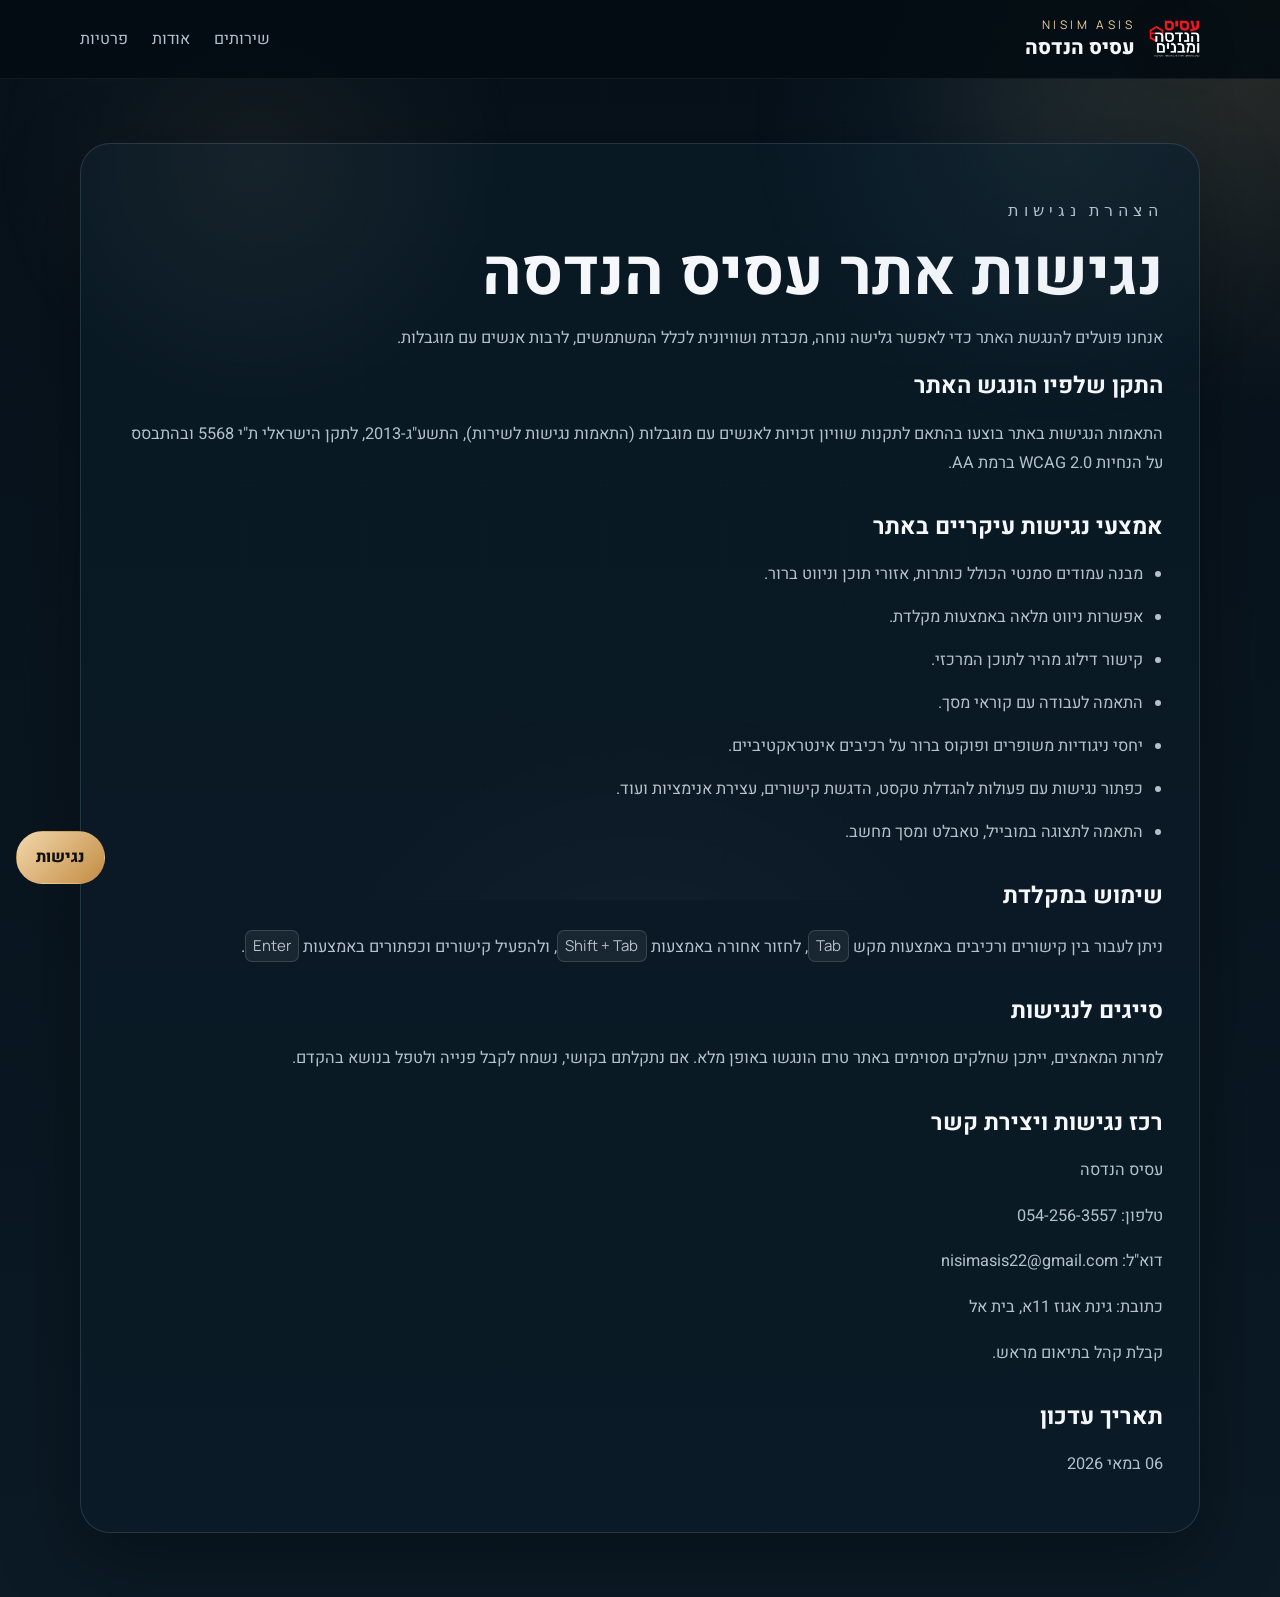
==== accessibility.html @ e81f88db "first commit" ====
<!doctype html>
<html lang="he" dir="rtl">
  <head>
    <meta charset="UTF-8" />
    <meta name="viewport" content="width=device-width, initial-scale=1.0" />
    <title>הצהרת נגישות | עסיס הנדסה</title>
    <meta
      name="description"
      content="הצהרת הנגישות של אתר עסיס הנדסה בהתאם לתקן הישראלי ת״י 5568 והנחיות WCAG."
    />
    <link rel="preconnect" href="https://fonts.googleapis.com" />
    <link rel="preconnect" href="https://fonts.gstatic.com" crossorigin />
    <link
      href="https://fonts.googleapis.com/css2?family=Heebo:wght@300;400;500;700;800&family=Manrope:wght@500;700;800&display=swap"
      rel="stylesheet"
    />
    <link rel="stylesheet" href="styles.css" />
  </head>
  <body class="legal-page-body">
    <a class="skip-link" href="#main-content">דלגו לתוכן המרכזי</a>

    <button
      class="accessibility-toggle"
      id="accessibility-toggle"
      type="button"
      aria-haspopup="dialog"
      aria-controls="accessibility-panel"
      aria-expanded="false"
    >
      נגישות
    </button>

    <aside
      class="accessibility-panel"
      id="accessibility-panel"
      role="dialog"
      aria-modal="false"
      aria-labelledby="accessibility-title"
      hidden
    >
      <div class="accessibility-panel__header">
        <h2 id="accessibility-title">התאמות נגישות</h2>
        <button class="accessibility-panel__close" id="close-panel" type="button" aria-label="סגירת חלון נגישות">
          ×
        </button>
      </div>
      <p class="accessibility-panel__text">
        ניתן להתאים את התצוגה והקריאה באתר לפי הצורך.
      </p>
      <div class="accessibility-actions">
        <button type="button" data-action="increase-text">הגדלת טקסט</button>
        <button type="button" data-action="decrease-text">הקטנת טקסט</button>
        <button type="button" data-action="toggle-contrast">ניגודיות גבוהה</button>
        <button type="button" data-action="toggle-readable-font">פונט קריא</button>
        <button type="button" data-action="toggle-underline-links">הדגשת קישורים</button>
        <button type="button" data-action="toggle-stop-motion">עצירת אנימציות</button>
        <button type="button" data-action="reset-accessibility">איפוס</button>
      </div>
    </aside>

    <header class="site-header site-header--solid">
      <div class="container site-header__inner">
        <a class="brand" href="index.html">
          <img class="brand__logo" src="assets/logo.png" alt="לוגו עסיס הנדסה" />
          <span>
            <span class="brand__eyebrow">Nisim Asis</span>
            <span class="brand__title">עסיס הנדסה</span>
          </span>
        </a>
        <nav class="main-nav" aria-label="ניווט ראשי">
          <a href="index.html#services">שירותים</a>
          <a href="index.html#about">אודות</a>
          <a href="privacy.html">פרטיות</a>
        </nav>
      </div>
    </header>

    <main class="legal-page" id="main-content">
      <div class="container legal-page__inner">
        <p class="section-tag">הצהרת נגישות</p>
        <h1>נגישות אתר עסיס הנדסה</h1>
        <p>
          אנחנו פועלים להנגשת האתר כדי לאפשר גלישה נוחה, מכבדת ושוויונית לכלל
          המשתמשים, לרבות אנשים עם מוגבלות.
        </p>

        <section>
          <h2>התקן שלפיו הונגש האתר</h2>
          <p>
            התאמות הנגישות באתר בוצעו בהתאם לתקנות שוויון זכויות לאנשים עם
            מוגבלות (התאמות נגישות לשירות), התשע"ג-2013, לתקן הישראלי ת"י 5568
            ובהתבסס על הנחיות WCAG 2.0 ברמת AA.
          </p>
        </section>

        <section>
          <h2>אמצעי נגישות עיקריים באתר</h2>
          <ul>
            <li>מבנה עמודים סמנטי הכולל כותרות, אזורי תוכן וניווט ברור.</li>
            <li>אפשרות ניווט מלאה באמצעות מקלדת.</li>
            <li>קישור דילוג מהיר לתוכן המרכזי.</li>
            <li>התאמה לעבודה עם קוראי מסך.</li>
            <li>יחסי ניגודיות משופרים ופוקוס ברור על רכיבים אינטראקטיביים.</li>
            <li>כפתור נגישות עם פעולות להגדלת טקסט, הדגשת קישורים, עצירת אנימציות ועוד.</li>
            <li>התאמה לתצוגה במובייל, טאבלט ומסך מחשב.</li>
          </ul>
        </section>

        <section>
          <h2>שימוש במקלדת</h2>
          <p>
            ניתן לעבור בין קישורים ורכיבים באמצעות מקש <kbd>Tab</kbd>, לחזור
            אחורה באמצעות <kbd>Shift + Tab</kbd>, ולהפעיל קישורים וכפתורים
            באמצעות <kbd>Enter</kbd>.
          </p>
        </section>

        <section>
          <h2>סייגים לנגישות</h2>
          <p>
            למרות המאמצים, ייתכן שחלקים מסוימים באתר טרם הונגשו באופן מלא. אם
            נתקלתם בקושי, נשמח לקבל פנייה ולטפל בנושא בהקדם.
          </p>
        </section>

        <section>
          <h2>רכז נגישות ויצירת קשר</h2>
          <p>עסיס הנדסה</p>
          <p>טלפון: <a href="tel:0542563557">054-256-3557</a></p>
          <p>
            דוא"ל:
            <a href="mailto:nisimasis22@gmail.com">nisimasis22@gmail.com</a>
          </p>
          <p>כתובת: גינת אגוז 11א, בית אל</p>
          <p>קבלת קהל בתיאום מראש.</p>
        </section>

        <section>
          <h2>תאריך עדכון</h2>
          <p>06 במאי 2026</p>
        </section>
      </div>
    </main>
    <script src="script.js"></script>
  </body>
</html>
---- styles.css ----
:root {
  --bg: #06131d;
  --bg-soft: #0d1d2a;
  --surface: rgba(11, 27, 39, 0.78);
  --surface-strong: rgba(15, 37, 51, 0.96);
  --line: rgba(187, 223, 255, 0.14);
  --text: #f5f7fa;
  --muted: #b4c1cd;
  --accent: #c79b57;
  --accent-soft: rgba(199, 155, 87, 0.16);
  --shadow: 0 24px 80px rgba(0, 0, 0, 0.35);
  --radius-lg: 28px;
  --radius-md: 20px;
  --container: min(1120px, calc(100% - 2rem));
  --font-size-base: 100%;
}

* {
  box-sizing: border-box;
}

html {
  font-size: var(--font-size-base);
}

body {
  margin: 0;
  font-family: "Heebo", sans-serif;
  background:
    radial-gradient(circle at top right, rgba(199, 155, 87, 0.2), transparent 22%),
    radial-gradient(circle at 15% 20%, rgba(89, 145, 177, 0.18), transparent 18%),
    linear-gradient(180deg, #041018 0%, #07141f 35%, #0a1923 100%);
  color: var(--text);
  min-height: 100vh;
  overflow-x: hidden;
}

.scroll-progress {
  position: fixed;
  top: 0;
  left: 0;
  width: 100%;
  height: 3px;
  z-index: 60;
  background: rgba(255, 255, 255, 0.06);
}

.scroll-progress span {
  display: block;
  width: 0;
  height: 100%;
  background: linear-gradient(90deg, #f0cf9f, #c79b57, #7bb3d0);
  box-shadow: 0 0 24px rgba(240, 207, 159, 0.55);
}

body::before {
  content: "";
  position: fixed;
  inset: 0;
  background:
    linear-gradient(rgba(255, 255, 255, 0.025) 1px, transparent 1px),
    linear-gradient(90deg, rgba(255, 255, 255, 0.025) 1px, transparent 1px);
  background-size: 120px 120px;
  mask-image: radial-gradient(circle at center, black 52%, transparent 100%);
  pointer-events: none;
  opacity: 0.35;
}

body::after {
  content: "";
  position: fixed;
  inset: 0;
  background:
    radial-gradient(circle at 20% 18%, rgba(240, 207, 159, 0.12), transparent 22%),
    radial-gradient(circle at 82% 14%, rgba(123, 179, 208, 0.16), transparent 24%),
    radial-gradient(circle at 50% 120%, rgba(255, 255, 255, 0.08), transparent 34%);
  pointer-events: none;
  opacity: 0.48;
}

body.accessibility-high-contrast {
  --bg: #000;
  --bg-soft: #111;
  --surface: rgba(0, 0, 0, 0.95);
  --surface-strong: #000;
  --line: rgba(255, 255, 255, 0.35);
  --text: #fff;
  --muted: #fff;
  --accent: #ffd84d;
  background: #000;
}

body.accessibility-readable-font {
  font-family: Arial, sans-serif;
}

body.accessibility-underline-links a {
  text-decoration: underline !important;
}

body.accessibility-stop-motion *,
body.accessibility-stop-motion *::before,
body.accessibility-stop-motion *::after {
  animation: none !important;
  transition: none !important;
  scroll-behavior: auto !important;
}

a {
  color: inherit;
  text-decoration: none;
}

button,
input,
textarea,
select {
  font: inherit;
}

kbd {
  display: inline-block;
  padding: 0.1rem 0.45rem;
  border-radius: 0.45rem;
  border: 1px solid rgba(255, 255, 255, 0.14);
  background: rgba(255, 255, 255, 0.06);
  font-family: "Manrope", sans-serif;
  font-size: 0.92em;
}

a:focus-visible,
button:focus-visible {
  outline: 3px solid var(--accent);
  outline-offset: 4px;
}

.container {
  width: var(--container);
  margin: 0 auto;
}

.skip-link {
  position: absolute;
  top: 1rem;
  right: 1rem;
  background: #fff;
  color: #000;
  padding: 0.65rem 1rem;
  border-radius: 999px;
  transform: translateY(-200%);
  z-index: 50;
}

.skip-link:focus {
  transform: translateY(0);
}

.intro-screen {
  position: fixed;
  inset: 0;
  display: grid;
  place-items: center;
  background:
    radial-gradient(circle at center, rgba(199, 155, 87, 0.22), transparent 28%),
    linear-gradient(180deg, rgba(2, 8, 14, 0.95), rgba(2, 8, 14, 1));
  z-index: 40;
  transition: opacity 0.8s ease, visibility 0.8s ease;
}

.intro-screen.is-hidden {
  opacity: 0;
  visibility: hidden;
}

.intro-screen__glow {
  position: absolute;
  width: 34rem;
  height: 34rem;
  border-radius: 50%;
  background: radial-gradient(circle, rgba(199, 155, 87, 0.25), transparent 68%);
  filter: blur(18px);
}

.intro-screen__content {
  position: relative;
  text-align: center;
  padding: 2rem;
}

.intro-screen__logo {
  width: min(14rem, 42vw);
  margin-bottom: 1rem;
  filter: drop-shadow(0 18px 30px rgba(0, 0, 0, 0.35));
}

.intro-screen__eyebrow,
.brand__eyebrow,
.section-tag,
.cinematic-card__label,
.about__panel-label {
  font-family: "Manrope", sans-serif;
  text-transform: uppercase;
  letter-spacing: 0.3em;
  font-size: 0.74rem;
  color: #f0cf9f;
}

.intro-screen__title {
  margin: 1rem 0 0.5rem;
  font-size: clamp(3rem, 10vw, 6rem);
  line-height: 0.92;
}

.intro-screen__subtitle {
  margin: 0;
  color: var(--muted);
  font-size: 1.05rem;
}

.site-shell {
  position: relative;
  z-index: 1;
  opacity: 0;
  transform: translateY(1rem);
  transition: opacity 1s ease, transform 1s ease;
}

.site-shell.is-ready {
  opacity: 1;
  transform: none;
}

.site-header {
  position: sticky;
  top: 0;
  z-index: 20;
  background: rgba(3, 12, 18, 0.88);
  border-bottom: 1px solid rgba(255, 255, 255, 0.06);
}

.site-header--solid {
  position: relative;
}

.site-header__inner {
  display: flex;
  align-items: center;
  justify-content: space-between;
  gap: 1.5rem;
  padding: 1rem 0;
}

.brand {
  display: inline-flex;
  align-items: center;
  gap: 0.85rem;
}

.brand__logo {
  width: 3.2rem;
  height: auto;
  filter: drop-shadow(0 10px 20px rgba(0, 0, 0, 0.2));
}

.brand span {
  display: block;
}

.brand__title {
  font-size: 1.25rem;
  font-weight: 800;
}

.main-nav {
  display: flex;
  gap: 1.5rem;
  align-items: center;
}

.main-nav a,
.footer-nav a {
  color: var(--muted);
}

.main-nav a:hover,
.footer-nav a:hover,
.contact-card a:hover {
  color: var(--text);
}

.call-chip,
.button,
.accessibility-toggle,
.accessibility-actions button {
  border-radius: 999px;
  border: 1px solid transparent;
  transition: transform 0.25s ease, border-color 0.25s ease, background 0.25s ease;
}

.call-chip {
  padding: 0.85rem 1.15rem;
  background: rgba(255, 255, 255, 0.06);
  border-color: rgba(255, 255, 255, 0.1);
}

.call-chip:hover,
.button:hover,
.accessibility-toggle:hover,
.accessibility-actions button:hover {
  transform: translateY(-2px);
}

.hero {
  position: relative;
  padding: 5.5rem 0 2.5rem;
  overflow: clip;
}

.hero__backdrop {
  position: absolute;
  inset: 0;
  background:
    linear-gradient(90deg, rgba(4, 12, 18, 0.88) 0%, rgba(4, 12, 18, 0.72) 38%, rgba(4, 12, 18, 0.38) 62%, rgba(4, 12, 18, 0.82) 100%),
    radial-gradient(circle at 80% 10%, rgba(199, 155, 87, 0.18), transparent 26%),
    radial-gradient(circle at 20% 0%, rgba(123, 174, 205, 0.16), transparent 28%),
    url("assets/banner-web1.png");
  background-position: center, 80% 10%, 20% 0%, center;
  background-size: cover, auto, auto, cover;
  pointer-events: none;
  filter: saturate(0.95) contrast(1.02);
}

.hero__gridlines {
  position: absolute;
  inset: 0;
  background:
    linear-gradient(transparent 0 94%, rgba(255, 255, 255, 0.08) 94% 95%, transparent 95% 100%),
    linear-gradient(90deg, transparent 0 93%, rgba(255, 255, 255, 0.05) 93% 94%, transparent 94% 100%);
  background-size: 100% 9rem, 9rem 100%;
  mask-image: linear-gradient(180deg, black 20%, transparent 100%);
  opacity: 0.4;
  pointer-events: none;
}

.hero::before,
.hero::after {
  content: "";
  position: absolute;
  inset: auto;
  pointer-events: none;
}

.hero::before {
  top: -10%;
  left: -8%;
  width: 42rem;
  height: 42rem;
  border-radius: 50%;
  background: radial-gradient(circle, rgba(240, 207, 159, 0.16), transparent 62%);
  filter: blur(18px);
}

.hero::after {
  top: 8%;
  right: -8%;
  width: 36rem;
  height: 36rem;
  border-radius: 50%;
  background: radial-gradient(circle, rgba(123, 179, 208, 0.18), transparent 62%);
  filter: blur(22px);
}

.hero__grid,
.about__grid,
.contact__grid {
  display: grid;
  grid-template-columns: 1.1fr 0.9fr;
  gap: 2rem;
  align-items: center;
}

.hero__grid {
  direction: ltr;
}

.hero__grid > * {
  direction: rtl;
}

.hero h1,
.section-heading h2,
.about h2,
.contact h2,
.legal-page h1 {
  margin: 0.4rem 0 1rem;
  font-size: clamp(2.4rem, 5vw, 4.9rem);
  line-height: 1.02;
}

.hero__kicker {
  margin: 0 0 1rem;
  font-family: "Manrope", sans-serif;
  font-size: 0.8rem;
  letter-spacing: 0.2em;
  color: rgba(255, 255, 255, 0.56);
}

.hero h1 span {
  display: block;
  color: #f0cf9f;
}

.hero__lead,
.about p,
.contact p,
.service-card p,
.timeline__item p,
.cinematic-card p,
.legal-page p,
.legal-page li {
  color: var(--muted);
  line-height: 1.8;
  font-size: 1.02rem;
}

.hero__content {
  position: relative;
  z-index: 1;
}

.hero__content > * {
  position: relative;
  z-index: 1;
}

.scroll-cue {
  display: inline-flex;
  align-items: center;
  gap: 0.85rem;
  margin-top: 2rem;
  color: rgba(255, 255, 255, 0.72);
}

.scroll-cue span {
  position: relative;
  width: 1.3rem;
  height: 2.1rem;
  border: 1px solid rgba(255, 255, 255, 0.34);
  border-radius: 999px;
}

.scroll-cue span::before {
  content: "";
  position: absolute;
  top: 0.28rem;
  left: 50%;
  width: 0.25rem;
  height: 0.42rem;
  border-radius: 999px;
  background: #f0cf9f;
  transform: translateX(-50%);
}

.scroll-cue p {
  margin: 0;
  font-size: 0.95rem;
}

.hero__actions {
  display: flex;
  flex-wrap: wrap;
  gap: 1rem;
  margin: 2rem 0;
}

.button {
  display: inline-flex;
  align-items: center;
  justify-content: center;
  padding: 0.95rem 1.4rem;
  min-width: 10rem;
}

.button--primary {
  background: linear-gradient(135deg, #d3ab6d, #a67635);
  color: #09131a;
  font-weight: 700;
}

.button--ghost {
  background: rgba(255, 255, 255, 0.05);
  border-color: rgba(255, 255, 255, 0.14);
}

.hero__highlights {
  list-style: none;
  display: flex;
  flex-wrap: wrap;
  gap: 0.75rem;
  padding: 0;
  margin: 0;
}

.hero__highlights li {
  padding: 0.75rem 1rem;
  border-radius: 999px;
  background: rgba(255, 255, 255, 0.05);
  border: 1px solid rgba(255, 255, 255, 0.08);
  color: #dbe3eb;
}

.hero__metrics {
  display: grid;
  grid-template-columns: repeat(3, minmax(0, 1fr));
  gap: 0.9rem;
  margin-top: 1.5rem;
}

.hero__metrics article {
  padding: 1rem;
  border-radius: 1.1rem;
  background: linear-gradient(180deg, rgba(255, 255, 255, 0.08), rgba(255, 255, 255, 0.03));
  border: 1px solid rgba(255, 255, 255, 0.08);
}

.hero__metrics strong {
  display: block;
  margin-bottom: 0.3rem;
  font-family: "Manrope", sans-serif;
  font-size: 1.4rem;
  color: #fff;
}

.hero__metrics span {
  color: var(--muted);
  font-size: 0.92rem;
}

.cinematic-card,
.service-card,
.about__panel,
.timeline__item,
.contact-card,
.legal-page__inner,
.accessibility-panel {
  background: var(--surface);
  border: 1px solid var(--line);
  box-shadow: var(--shadow);
}

.cinematic-card {
  position: relative;
  padding: 2rem;
  border-radius: var(--radius-lg);
  overflow: hidden;
  margin-bottom: 1.5rem;
  background:
    linear-gradient(180deg, rgba(255, 255, 255, 0.11), rgba(255, 255, 255, 0.02)),
    rgba(11, 27, 39, 0.8);
  transition: transform 0.28s ease, border-color 0.28s ease, box-shadow 0.28s ease;
}

.cinematic-card:hover,
.hero__figure-frame:hover,
.service-card:hover,
.about__panel:hover,
.timeline__item:hover,
.contact-card:hover {
  transform: translateY(-6px);
  border-color: rgba(240, 207, 159, 0.22);
}

.cinematic-card__line {
  position: absolute;
  inset: 0 auto auto 0;
  width: 100%;
  height: 1px;
  background: linear-gradient(90deg, transparent, rgba(255, 255, 255, 0.7), transparent);
}

.cinematic-card h2 {
  margin: 0.35rem 0 0.75rem;
  font-size: 2rem;
}

.stats-grid {
  display: grid;
  gap: 1rem;
  margin-top: 1.6rem;
}

.stats-grid article {
  padding: 1rem 1.1rem;
  border-radius: 18px;
  background: rgba(255, 255, 255, 0.045);
}

.stats-grid strong {
  display: block;
  margin-bottom: 0.35rem;
  font-size: 1.1rem;
}

.stats-grid span {
  color: var(--muted);
}

.cinematic-card__footer {
  display: flex;
  justify-content: space-between;
  gap: 1rem;
  margin-top: 1.5rem;
  padding-top: 1rem;
  border-top: 1px solid rgba(255, 255, 255, 0.08);
  color: rgba(255, 255, 255, 0.7);
  font-size: 0.9rem;
}

.hero__figure {
  display: flex;
  justify-content: center;
  align-items: flex-end;
}

.hero__figure-frame {
  position: relative;
  width: min(100%, 30rem);
  padding: 1.4rem 1.4rem 5rem;
  border-radius: 34px;
  background:
    linear-gradient(180deg, rgba(255, 255, 255, 0.12), rgba(255, 255, 255, 0.03)),
    rgba(8, 20, 29, 0.68);
  border: 1px solid rgba(255, 255, 255, 0.12);
  box-shadow: 0 20px 48px rgba(0, 0, 0, 0.28);
  overflow: hidden;
  transition: transform 0.3s ease, box-shadow 0.3s ease, border-color 0.3s ease;
}

.hero__figure-frame::before {
  content: "";
  position: absolute;
  inset: 0;
  background: linear-gradient(135deg, rgba(240, 207, 159, 0.18), transparent 42%);
  pointer-events: none;
}

.hero__figure-glow {
  position: absolute;
  inset: auto 10% 8% 10%;
  height: 35%;
  border-radius: 50%;
  background: radial-gradient(circle, rgba(199, 155, 87, 0.28), transparent 70%);
  filter: blur(12px);
}

.hero__figure-frame img {
  position: relative;
  z-index: 1;
  display: block;
  width: 100%;
  height: auto;
  object-fit: contain;
  filter: drop-shadow(0 18px 40px rgba(0, 0, 0, 0.3));
}

.hero__card--featured::after {
  content: "";
  position: absolute;
  inset: auto -15% -25% auto;
  width: 18rem;
  height: 18rem;
  border-radius: 50%;
  background: radial-gradient(circle, rgba(240, 207, 159, 0.14), transparent 70%);
  pointer-events: none;
}

.hero__figure-caption {
  position: absolute;
  right: 1.4rem;
  bottom: 1.1rem;
  z-index: 2;
  display: grid;
  gap: 0.2rem;
}

.hero__figure-caption span {
  font-family: "Manrope", sans-serif;
  font-size: 0.76rem;
  letter-spacing: 0.18em;
  text-transform: uppercase;
  color: #f0cf9f;
}

.hero__figure-caption strong {
  font-size: 0.98rem;
  color: rgba(255, 255, 255, 0.76);
}

.service-marquee {
  position: relative;
  overflow: hidden;
  padding: 1rem 0 1.4rem;
  border-top: 1px solid rgba(255, 255, 255, 0.06);
  border-bottom: 1px solid rgba(255, 255, 255, 0.06);
  background: rgba(255, 255, 255, 0.02);
}

.service-marquee__track {
  display: flex;
  gap: 2rem;
  min-width: max-content;
}

.service-marquee__track span {
  position: relative;
  padding-inline-start: 1.2rem;
  font-family: "Manrope", sans-serif;
  letter-spacing: 0.12em;
  text-transform: uppercase;
  color: rgba(255, 255, 255, 0.68);
}

.service-marquee__track span::before {
  content: "";
  position: absolute;
  right: -1rem;
  top: 50%;
  width: 0.35rem;
  height: 0.35rem;
  border-radius: 50%;
  background: #f0cf9f;
  transform: translateY(-50%);
}

.section {
  padding: 2.5rem 0 5rem;
}

.section--muted {
  background: linear-gradient(180deg, transparent, rgba(255, 255, 255, 0.02), transparent);
}

.section--accent {
  padding-bottom: 5.5rem;
}

.section-heading {
  max-width: 44rem;
  margin-bottom: 2rem;
}

.cards-grid {
  display: grid;
  grid-template-columns: repeat(3, minmax(0, 1fr));
  gap: 1.25rem;
}

.cards-grid .service-card:nth-child(2) {
  transform: translateY(2.5rem);
}

.service-card,
.timeline__item {
  padding: 1.8rem;
  border-radius: var(--radius-md);
  position: relative;
  transition: transform 0.28s ease, border-color 0.28s ease, box-shadow 0.28s ease;
}

.service-card__index {
  margin: 0 0 1rem;
  font-family: "Manrope", sans-serif;
  color: rgba(240, 207, 159, 0.78);
  letter-spacing: 0.18em;
}

.service-card h3,
.timeline__item h3,
.legal-page h2 {
  margin: 0 0 0.8rem;
  font-size: 1.45rem;
}

.about__panel {
  position: relative;
  border-radius: var(--radius-lg);
  padding: 2rem;
  overflow: hidden;
  transition: transform 0.28s ease, border-color 0.28s ease, box-shadow 0.28s ease;
}

.about__panel-image {
  width: 100%;
  height: 9rem;
  object-fit: cover;
  border-radius: 18px;
  margin: 0.75rem 0 1rem;
  opacity: 0.8;
}

.about__panel ul,
.legal-page ul {
  margin: 1rem 0 0;
  padding-right: 1.25rem;
}

.about__quote {
  margin-top: 1.6rem;
  padding: 1.25rem 1.4rem;
  border-right: 2px solid rgba(240, 207, 159, 0.6);
  background: rgba(255, 255, 255, 0.035);
  border-radius: 0 1rem 1rem 0;
}

.about__quote p {
  margin: 0;
  color: #edf2f6;
  font-size: 1.05rem;
}

.about__panel li,
.legal-page li {
  margin-bottom: 0.85rem;
}

.timeline {
  display: grid;
  grid-template-columns: repeat(3, minmax(0, 1fr));
  gap: 1.25rem;
}

.timeline__item span {
  display: inline-flex;
  width: 3rem;
  height: 3rem;
  border-radius: 50%;
  align-items: center;
  justify-content: center;
  margin-bottom: 1rem;
  background: var(--accent-soft);
  color: #f0cf9f;
  font-family: "Manrope", sans-serif;
  font-weight: 800;
}

.contact-card {
  border-radius: var(--radius-lg);
  padding: 2rem;
  display: grid;
  gap: 0.9rem;
  background:
    linear-gradient(135deg, rgba(240, 207, 159, 0.14), rgba(255, 255, 255, 0.02)),
    rgba(11, 27, 39, 0.82);
  transition: transform 0.28s ease, border-color 0.28s ease, box-shadow 0.28s ease;
}

.contact-card a {
  font-size: 1.35rem;
  font-weight: 700;
}

.site-footer {
  padding: 1.4rem 0 2.5rem;
  border-top: 1px solid rgba(255, 255, 255, 0.08);
}

.site-footer__inner {
  display: flex;
  justify-content: space-between;
  gap: 1.5rem;
  align-items: center;
}

.site-footer__brand {
  margin: 0 0 0.25rem;
  font-size: 1.1rem;
  font-weight: 700;
}

.site-footer p {
  margin: 0;
  color: var(--muted);
}

.footer-nav {
  display: flex;
  gap: 1rem;
  flex-wrap: wrap;
}

.accessibility-toggle {
  position: fixed;
  left: 1rem;
  bottom: 1rem;
  z-index: 30;
  padding: 0.85rem 1.2rem;
  background: linear-gradient(135deg, #f3d7ab, #c28c43);
  color: #111;
  font-weight: 800;
}

.accessibility-panel {
  position: fixed;
  left: 1rem;
  bottom: 5.5rem;
  width: min(24rem, calc(100% - 2rem));
  z-index: 31;
  border-radius: 24px;
  padding: 1.1rem;
}

.accessibility-panel__header {
  display: flex;
  justify-content: space-between;
  align-items: center;
  gap: 1rem;
}

.accessibility-panel__header h2 {
  margin: 0;
  font-size: 1.2rem;
}

.accessibility-panel__close {
  width: 2.2rem;
  height: 2.2rem;
  border-radius: 50%;
  border: 1px solid var(--line);
  background: transparent;
  color: var(--text);
}

.accessibility-panel__text {
  color: var(--muted);
  margin: 0.7rem 0 1rem;
}

.accessibility-actions {
  display: grid;
  grid-template-columns: repeat(2, minmax(0, 1fr));
  gap: 0.7rem;
}

.accessibility-actions button {
  padding: 0.8rem 0.9rem;
  background: rgba(255, 255, 255, 0.05);
  border-color: rgba(255, 255, 255, 0.1);
  color: var(--text);
}

.accessibility-panel__link {
  display: inline-block;
  margin-top: 1rem;
  color: #f0cf9f;
}

.legal-page-body {
  background:
    radial-gradient(circle at top right, rgba(199, 155, 87, 0.18), transparent 20%),
    linear-gradient(180deg, #07111a, #0b1a25);
}

.legal-page {
  padding: 4rem 0;
}

.legal-page__inner {
  border-radius: 30px;
  padding: 2.25rem;
}

.legal-page section + section {
  margin-top: 2rem;
}

.reveal-on-scroll {
  opacity: 0;
  transform: translateY(24px);
  transition: opacity 0.7s ease, transform 0.7s ease;
}

.reveal-on-scroll.is-visible {
  opacity: 1;
  transform: none;
}

@media (max-width: 980px) {
  .hero__grid,
  .about__grid,
  .contact__grid,
  .cards-grid,
  .timeline {
    grid-template-columns: 1fr;
  }

  .site-header__inner,
  .site-footer__inner {
    flex-direction: column;
    align-items: flex-start;
  }

  .hero__metrics,
  .cinematic-card__footer {
    grid-template-columns: 1fr;
    flex-direction: column;
  }

  .cards-grid .service-card:nth-child(2) {
    transform: none;
  }

  .hero::before,
  .hero::after {
    display: none;
  }

  .main-nav {
    flex-wrap: wrap;
    gap: 0.9rem 1.25rem;
  }
}

@media (max-width: 720px) {
  .hero {
    padding-top: 4rem;
  }

  .hero__actions,
  .hero__highlights,
  .hero__metrics,
  .footer-nav,
  .main-nav {
    flex-direction: column;
    align-items: stretch;
  }

  .button,
  .call-chip {
    width: 100%;
  }

  .accessibility-actions {
    grid-template-columns: 1fr;
  }

  .accessibility-toggle,
  .accessibility-panel {
    left: 0.75rem;
    right: 0.75rem;
    width: auto;
  }

  .accessibility-toggle {
    bottom: 0.75rem;
  }
}

@media (prefers-reduced-motion: reduce) {
  *,
  *::before,
  *::after {
    animation-duration: 0.01ms !important;
    animation-iteration-count: 1 !important;
    transition-duration: 0.01ms !important;
  }
}
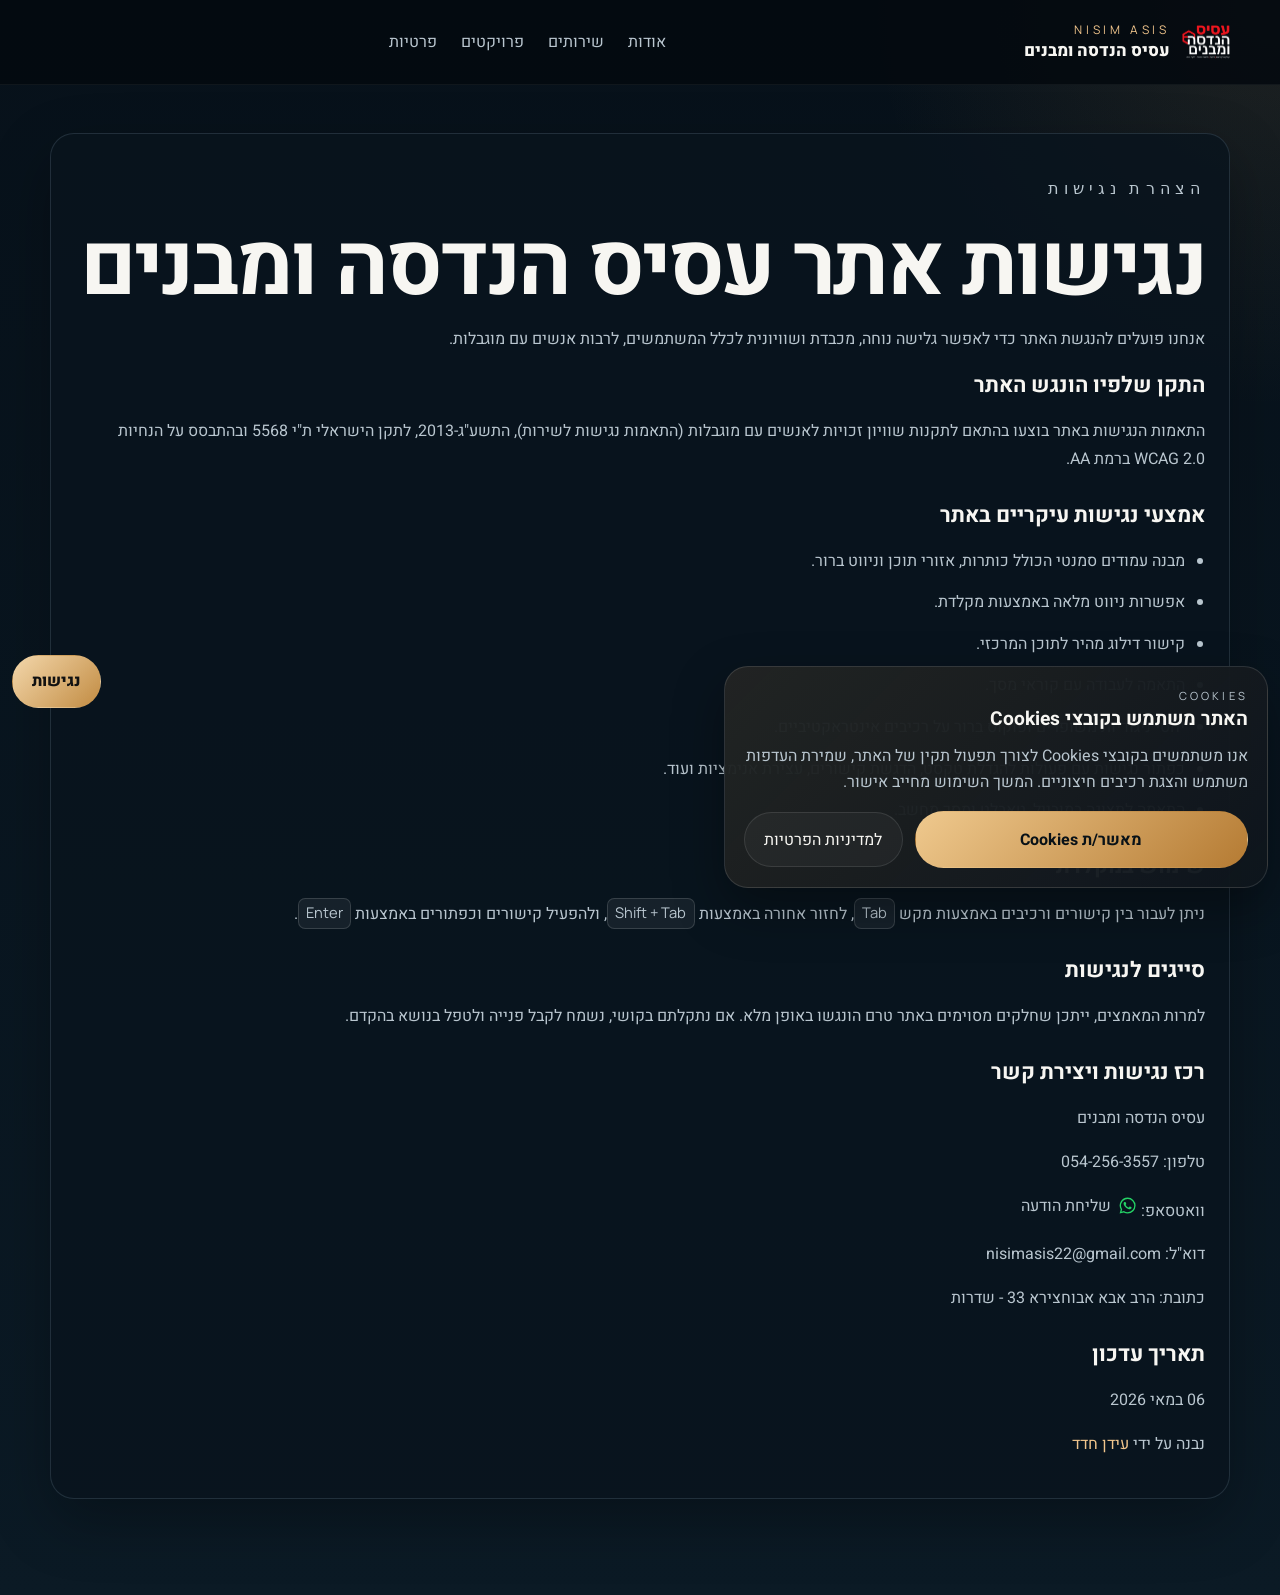
==== commit 3ddff5bc: "Update branding, navigation, and consent UX" ====
--- a/accessibility.html
+++ b/accessibility.html
@@ -3,10 +3,10 @@
   <head>
     <meta charset="UTF-8" />
     <meta name="viewport" content="width=device-width, initial-scale=1.0" />
-    <title>הצהרת נגישות | עסיס הנדסה</title>
+    <title>הצהרת נגישות | עסיס הנדסה ומבנים</title>
     <meta
       name="description"
-      content="הצהרת הנגישות של אתר עסיס הנדסה בהתאם לתקן הישראלי ת״י 5568 והנחיות WCAG."
+      content="הצהרת הנגישות של אתר עסיס הנדסה ומבנים בהתאם לתקן הישראלי ת״י 5568 והנחיות WCAG."
     />
     <link rel="preconnect" href="https://fonts.googleapis.com" />
     <link rel="preconnect" href="https://fonts.gstatic.com" crossorigin />
@@ -15,6 +15,12 @@
       rel="stylesheet"
     />
     <link rel="stylesheet" href="styles.css" />
+    <script>
+      if ("scrollRestoration" in history) {
+        history.scrollRestoration = "manual";
+      }
+      window.scrollTo(0, 0);
+    </script>
   </head>
   <body class="legal-page-body">
     <a class="skip-link" href="#main-content">דלגו לתוכן המרכזי</a>
@@ -29,6 +35,30 @@
     >
       נגישות
     </button>
+
+    <aside
+      class="cookie-banner"
+      id="cookie-banner"
+      role="dialog"
+      aria-modal="false"
+      aria-labelledby="cookie-banner-title"
+      hidden
+    >
+      <div class="cookie-banner__content">
+        <p class="cookie-banner__eyebrow">Cookies</p>
+        <h2 id="cookie-banner-title">האתר משתמש בקובצי Cookies</h2>
+        <p>
+          אנו משתמשים בקובצי Cookies לצורך תפעול תקין של האתר, שמירת העדפות
+          משתמש והצגת רכיבים חיצוניים. המשך השימוש מחייב אישור.
+        </p>
+        <div class="cookie-banner__actions">
+          <button class="button button--primary cookie-banner__button" id="cookie-accept" type="button">
+            מאשר/ת Cookies
+          </button>
+          <a class="cookie-banner__link" href="privacy.html">למדיניות הפרטיות</a>
+        </div>
+      </div>
+    </aside>
 
     <aside
       class="accessibility-panel"
@@ -61,15 +91,16 @@
     <header class="site-header site-header--solid">
       <div class="container site-header__inner">
         <a class="brand" href="index.html">
-          <img class="brand__logo" src="assets/logo.png" alt="לוגו עסיס הנדסה" />
+          <img class="brand__logo" src="assets/logo.png" alt="לוגו עסיס הנדסה ומבנים" />
           <span>
             <span class="brand__eyebrow">Nisim Asis</span>
-            <span class="brand__title">עסיס הנדסה</span>
+            <span class="brand__title">עסיס הנדסה ומבנים</span>
           </span>
         </a>
         <nav class="main-nav" aria-label="ניווט ראשי">
+          <a href="index.html#about">אודות</a>
           <a href="index.html#services">שירותים</a>
-          <a href="index.html#about">אודות</a>
+          <a href="index.html#projects">פרויקטים</a>
           <a href="privacy.html">פרטיות</a>
         </nav>
       </div>
@@ -78,7 +109,7 @@
     <main class="legal-page" id="main-content">
       <div class="container legal-page__inner">
         <p class="section-tag">הצהרת נגישות</p>
-        <h1>נגישות אתר עסיס הנדסה</h1>
+        <h1>נגישות אתר עסיס הנדסה ומבנים</h1>
         <p>
           אנחנו פועלים להנגשת האתר כדי לאפשר גלישה נוחה, מכבדת ושוויונית לכלל
           המשתמשים, לרבות אנשים עם מוגבלות.
@@ -125,22 +156,36 @@
 
         <section>
           <h2>רכז נגישות ויצירת קשר</h2>
-          <p>עסיס הנדסה</p>
+          <p>עסיס הנדסה ומבנים</p>
           <p>טלפון: <a href="tel:0542563557">054-256-3557</a></p>
+          <p>
+            וואטסאפ:
+            <a class="whatsapp-link" href="https://wa.me/972542563557" target="_blank" rel="noopener noreferrer">
+              <span class="whatsapp-link__icon" aria-hidden="true">
+                <svg viewBox="0 0 24 24" focusable="false">
+                  <path d="M19.05 4.94A9.8 9.8 0 0 0 12.06 2a9.93 9.93 0 0 0-8.6 14.9L2 22l5.25-1.37a9.92 9.92 0 0 0 4.76 1.22h.01A9.99 9.99 0 0 0 22 11.93a9.83 9.83 0 0 0-2.95-6.99Zm-7.03 15.23h-.01a8.26 8.26 0 0 1-4.21-1.15l-.3-.18-3.12.81.84-3.04-.2-.31a8.25 8.25 0 1 1 7 3.87Zm4.52-6.18c-.25-.13-1.47-.72-1.7-.8s-.39-.12-.55.12-.64.8-.79.96-.29.19-.54.06a6.74 6.74 0 0 1-1.98-1.22 7.38 7.38 0 0 1-1.37-1.7c-.14-.25-.02-.39.11-.52.11-.11.25-.29.37-.43.12-.15.16-.25.24-.41.08-.17.04-.31-.02-.43s-.55-1.34-.75-1.84c-.2-.48-.41-.42-.55-.43h-.47c-.17 0-.43.06-.65.31s-.86.84-.86 2.05.88 2.39 1 2.56 1.72 2.62 4.18 3.68c.59.25 1.05.4 1.41.51.59.19 1.12.16 1.54.1.47-.07 1.47-.6 1.68-1.17.21-.58.21-1.08.14-1.18-.06-.1-.22-.16-.47-.29Z" />
+                </svg>
+              </span>
+              <span>שליחת הודעה</span>
+            </a>
+          </p>
           <p>
             דוא"ל:
             <a href="mailto:nisimasis22@gmail.com">nisimasis22@gmail.com</a>
           </p>
-          <p>כתובת: גינת אגוז 11א, בית אל</p>
-          <p>קבלת קהל בתיאום מראש.</p>
+          <p>כתובת: הרב אבא אבוחצירא 33 - שדרות</p>
         </section>
 
         <section>
           <h2>תאריך עדכון</h2>
           <p>06 במאי 2026</p>
         </section>
+        <p class="site-credit">
+          נבנה על ידי
+          <a href="https://www.instagram.com/idan.hadad/" target="_blank" rel="noopener noreferrer">עידן חדד</a>
+        </p>
       </div>
     </main>
-    <script src="script.js"></script>
+    <script src="script.js" defer></script>
   </body>
 </html>
--- a/styles.css
+++ b/styles.css
@@ -1,92 +1,74 @@
 :root {
-  --bg: #06131d;
-  --bg-soft: #0d1d2a;
-  --surface: rgba(11, 27, 39, 0.78);
-  --surface-strong: rgba(15, 37, 51, 0.96);
-  --line: rgba(187, 223, 255, 0.14);
-  --text: #f5f7fa;
-  --muted: #b4c1cd;
-  --accent: #c79b57;
-  --accent-soft: rgba(199, 155, 87, 0.16);
-  --shadow: 0 24px 80px rgba(0, 0, 0, 0.35);
-  --radius-lg: 28px;
-  --radius-md: 20px;
-  --container: min(1120px, calc(100% - 2rem));
+  --bg: #071019;
+  --bg-deep: #03070c;
+  --surface: rgba(9, 20, 30, 0.82);
+  --surface-strong: rgba(10, 22, 33, 0.94);
+  --surface-soft: rgba(255, 255, 255, 0.05);
+  --line: rgba(181, 211, 232, 0.14);
+  --line-strong: rgba(255, 255, 255, 0.12);
+  --text: #f7f6f2;
+  --muted: #b9c6cf;
+  --accent: #d2a566;
+  --accent-strong: #f1c58c;
+  --accent-soft: rgba(210, 165, 102, 0.16);
+  --shadow: 0 22px 60px rgba(0, 0, 0, 0.28);
+  --radius-lg: 32px;
+  --radius-md: 22px;
+  --container: min(1180px, calc(100% - 1.5rem));
   --font-size-base: 100%;
-}
-
-* {
+  --header-height: 5.25rem;
+}
+
+*,
+*::before,
+*::after {
   box-sizing: border-box;
 }
 
 html {
   font-size: var(--font-size-base);
+  -webkit-text-size-adjust: 100%;
+}
+
+@media (prefers-reduced-motion: no-preference) {
+  html {
+    scroll-behavior: smooth;
+  }
 }
 
 body {
   margin: 0;
-  font-family: "Heebo", sans-serif;
-  background:
-    radial-gradient(circle at top right, rgba(199, 155, 87, 0.2), transparent 22%),
-    radial-gradient(circle at 15% 20%, rgba(89, 145, 177, 0.18), transparent 18%),
-    linear-gradient(180deg, #041018 0%, #07141f 35%, #0a1923 100%);
-  color: var(--text);
   min-height: 100vh;
   overflow-x: hidden;
-}
-
-.scroll-progress {
-  position: fixed;
-  top: 0;
-  left: 0;
-  width: 100%;
-  height: 3px;
-  z-index: 60;
-  background: rgba(255, 255, 255, 0.06);
-}
-
-.scroll-progress span {
-  display: block;
-  width: 0;
-  height: 100%;
-  background: linear-gradient(90deg, #f0cf9f, #c79b57, #7bb3d0);
-  box-shadow: 0 0 24px rgba(240, 207, 159, 0.55);
-}
-
-body::before {
-  content: "";
-  position: fixed;
-  inset: 0;
-  background:
-    linear-gradient(rgba(255, 255, 255, 0.025) 1px, transparent 1px),
-    linear-gradient(90deg, rgba(255, 255, 255, 0.025) 1px, transparent 1px);
-  background-size: 120px 120px;
-  mask-image: radial-gradient(circle at center, black 52%, transparent 100%);
-  pointer-events: none;
-  opacity: 0.35;
-}
-
-body::after {
-  content: "";
-  position: fixed;
-  inset: 0;
-  background:
-    radial-gradient(circle at 20% 18%, rgba(240, 207, 159, 0.12), transparent 22%),
-    radial-gradient(circle at 82% 14%, rgba(123, 179, 208, 0.16), transparent 24%),
-    radial-gradient(circle at 50% 120%, rgba(255, 255, 255, 0.08), transparent 34%);
-  pointer-events: none;
-  opacity: 0.48;
+  font-family: "Heebo", sans-serif;
+  color: var(--text);
+  background:
+    radial-gradient(circle at 18% 16%, rgba(241, 197, 140, 0.16), transparent 18rem),
+    radial-gradient(circle at 84% 10%, rgba(76, 126, 163, 0.18), transparent 20rem),
+    linear-gradient(180deg, #08131d 0%, #060d15 48%, #04090f 100%);
+  text-rendering: optimizeLegibility;
+  -webkit-font-smoothing: antialiased;
+  touch-action: manipulation;
+}
+
+body.nav-open {
+  overflow: hidden;
+}
+
+body.cookie-banner-open .accessibility-toggle {
+  bottom: 12rem;
 }
 
 body.accessibility-high-contrast {
-  --bg: #000;
-  --bg-soft: #111;
-  --surface: rgba(0, 0, 0, 0.95);
-  --surface-strong: #000;
-  --line: rgba(255, 255, 255, 0.35);
+  --surface: rgba(0, 0, 0, 0.98);
+  --surface-strong: rgba(0, 0, 0, 0.98);
+  --surface-soft: rgba(255, 255, 255, 0.08);
+  --line: rgba(255, 255, 255, 0.34);
+  --line-strong: rgba(255, 255, 255, 0.5);
   --text: #fff;
   --muted: #fff;
   --accent: #ffd84d;
+  --accent-strong: #ffe992;
   background: #000;
 }
 
@@ -116,6 +98,10 @@
 textarea,
 select {
   font: inherit;
+}
+
+img {
+  max-width: 100%;
 }
 
 kbd {
@@ -143,12 +129,12 @@
   position: absolute;
   top: 1rem;
   right: 1rem;
-  background: #fff;
-  color: #000;
+  z-index: 70;
   padding: 0.65rem 1rem;
   border-radius: 999px;
+  color: #000;
+  background: #fff;
   transform: translateY(-200%);
-  z-index: 50;
 }
 
 .skip-link:focus {
@@ -158,13 +144,14 @@
 .intro-screen {
   position: fixed;
   inset: 0;
+  z-index: 60;
   display: grid;
   place-items: center;
-  background:
-    radial-gradient(circle at center, rgba(199, 155, 87, 0.22), transparent 28%),
-    linear-gradient(180deg, rgba(2, 8, 14, 0.95), rgba(2, 8, 14, 1));
-  z-index: 40;
-  transition: opacity 0.8s ease, visibility 0.8s ease;
+  padding: 1.5rem;
+  background:
+    radial-gradient(circle at center, rgba(210, 165, 102, 0.18), transparent 18rem),
+    linear-gradient(180deg, rgba(2, 6, 10, 0.92), rgba(2, 6, 10, 1));
+  transition: opacity 0.28s ease, visibility 0.28s ease;
 }
 
 .intro-screen.is-hidden {
@@ -172,25 +159,13 @@
   visibility: hidden;
 }
 
-.intro-screen__glow {
-  position: absolute;
-  width: 34rem;
-  height: 34rem;
-  border-radius: 50%;
-  background: radial-gradient(circle, rgba(199, 155, 87, 0.25), transparent 68%);
-  filter: blur(18px);
-}
-
 .intro-screen__content {
-  position: relative;
   text-align: center;
-  padding: 2rem;
 }
 
 .intro-screen__logo {
-  width: min(14rem, 42vw);
+  width: min(10rem, 34vw);
   margin-bottom: 1rem;
-  filter: drop-shadow(0 18px 30px rgba(0, 0, 0, 0.35));
 }
 
 .intro-screen__eyebrow,
@@ -198,88 +173,133 @@
 .section-tag,
 .cinematic-card__label,
 .about__panel-label {
+  display: inline-block;
   font-family: "Manrope", sans-serif;
+  font-size: 0.74rem;
+  letter-spacing: 0.32em;
   text-transform: uppercase;
-  letter-spacing: 0.3em;
-  font-size: 0.74rem;
-  color: #f0cf9f;
+  color: var(--accent-strong);
 }
 
 .intro-screen__title {
-  margin: 1rem 0 0.5rem;
-  font-size: clamp(3rem, 10vw, 6rem);
+  margin: 1rem 0 0.45rem;
+  font-size: clamp(2.8rem, 12vw, 5.6rem);
   line-height: 0.92;
 }
 
 .intro-screen__subtitle {
   margin: 0;
   color: var(--muted);
-  font-size: 1.05rem;
 }
 
 .site-shell {
   position: relative;
-  z-index: 1;
+  isolation: isolate;
   opacity: 0;
-  transform: translateY(1rem);
-  transition: opacity 1s ease, transform 1s ease;
+  transition: opacity 0.28s ease;
+}
+
+.site-shell::before,
+.site-shell::after {
+  content: "";
+  position: absolute;
+  pointer-events: none;
+  z-index: -1;
+}
+
+.site-shell::before {
+  inset: 0 auto auto 0;
+  width: min(42rem, 72vw);
+  height: 42rem;
+  background: radial-gradient(circle, rgba(210, 165, 102, 0.08), transparent 68%);
+}
+
+.site-shell::after {
+  top: 30rem;
+  left: 0;
+  right: 0;
+  height: 42rem;
+  background: linear-gradient(180deg, transparent, rgba(255, 255, 255, 0.02), transparent);
 }
 
 .site-shell.is-ready {
   opacity: 1;
-  transform: none;
 }
 
 .site-header {
   position: sticky;
   top: 0;
-  z-index: 20;
-  background: rgba(3, 12, 18, 0.88);
-  border-bottom: 1px solid rgba(255, 255, 255, 0.06);
-}
-
-.site-header--solid {
-  position: relative;
+  z-index: 40;
+  min-height: var(--header-height);
+  background: rgba(4, 10, 15, 0.88);
+  border-bottom: 1px solid rgba(255, 255, 255, 0.05);
 }
 
 .site-header__inner {
-  display: flex;
+  display: grid;
+  grid-template-columns: minmax(0, 1fr) auto auto;
   align-items: center;
-  justify-content: space-between;
-  gap: 1.5rem;
-  padding: 1rem 0;
+  gap: 0.75rem;
+  min-height: var(--header-height);
 }
 
 .brand {
   display: inline-flex;
   align-items: center;
-  gap: 0.85rem;
+  gap: 0.75rem;
+  min-width: 0;
 }
 
 .brand__logo {
-  width: 3.2rem;
+  width: 3rem;
   height: auto;
-  filter: drop-shadow(0 10px 20px rgba(0, 0, 0, 0.2));
+  flex-shrink: 0;
 }
 
 .brand span {
   display: block;
+  min-width: 0;
 }
 
 .brand__title {
-  font-size: 1.25rem;
+  display: block;
+  font-size: 1.05rem;
   font-weight: 800;
+  white-space: nowrap;
+  overflow: hidden;
+  text-overflow: ellipsis;
 }
 
 .main-nav {
-  display: flex;
-  gap: 1.5rem;
-  align-items: center;
+  position: fixed;
+  inset: var(--header-height) 0 auto 0;
+  display: grid;
+  gap: 0.5rem;
+  padding: 1rem 0.75rem 1.25rem;
+  background: rgba(3, 8, 13, 0.96);
+  border-bottom: 1px solid rgba(255, 255, 255, 0.08);
+  opacity: 0;
+  visibility: hidden;
+  transform: translateY(-0.75rem);
+  transition: opacity 0.22s ease, transform 0.22s ease, visibility 0.22s ease;
+}
+
+.main-nav.is-open {
+  opacity: 1;
+  visibility: visible;
+  transform: translateY(0);
 }
 
 .main-nav a,
 .footer-nav a {
   color: var(--muted);
+}
+
+.main-nav a {
+  padding: 0.95rem 1rem;
+  border-radius: 16px;
+  background: rgba(255, 255, 255, 0.03);
+  border: 1px solid rgba(255, 255, 255, 0.05);
 }
 
 .main-nav a:hover,
@@ -288,103 +308,123 @@
   color: var(--text);
 }
 
+.nav-toggle,
 .call-chip,
 .button,
 .accessibility-toggle,
 .accessibility-actions button {
   border-radius: 999px;
   border: 1px solid transparent;
-  transition: transform 0.25s ease, border-color 0.25s ease, background 0.25s ease;
+}
+
+.nav-toggle {
+  display: inline-flex;
+  align-items: center;
+  justify-content: center;
+  width: 2.85rem;
+  height: 2.85rem;
+  padding: 0;
+  background: rgba(255, 255, 255, 0.05);
+  border-color: rgba(255, 255, 255, 0.08);
+  color: var(--text);
+}
+
+.nav-toggle__lines,
+.nav-toggle__lines::before,
+.nav-toggle__lines::after {
+  display: block;
+  width: 1rem;
+  height: 2px;
+  border-radius: 999px;
+  background: currentColor;
+  transition: transform 0.2s ease, opacity 0.2s ease;
+  content: "";
+}
+
+.nav-toggle__lines {
+  position: relative;
+}
+
+.nav-toggle__lines::before {
+  position: absolute;
+  transform: translateY(-0.35rem);
+}
+
+.nav-toggle__lines::after {
+  position: absolute;
+  transform: translateY(0.35rem);
+}
+
+.nav-toggle[aria-expanded="true"] .nav-toggle__lines {
+  background: transparent;
+}
+
+.nav-toggle[aria-expanded="true"] .nav-toggle__lines::before {
+  transform: rotate(45deg);
+}
+
+.nav-toggle[aria-expanded="true"] .nav-toggle__lines::after {
+  transform: rotate(-45deg);
 }
 
 .call-chip {
-  padding: 0.85rem 1.15rem;
+  display: inline-flex;
+  align-items: center;
+  justify-content: center;
+  min-height: 2.85rem;
+  padding: 0.78rem 1rem;
   background: rgba(255, 255, 255, 0.06);
   border-color: rgba(255, 255, 255, 0.1);
-}
-
-.call-chip:hover,
-.button:hover,
-.accessibility-toggle:hover,
-.accessibility-actions button:hover {
-  transform: translateY(-2px);
+  font-weight: 700;
+  white-space: nowrap;
 }
 
 .hero {
   position: relative;
-  padding: 5.5rem 0 2.5rem;
+  padding: clamp(1.5rem, 4vw, 2.75rem) 0 2.5rem;
   overflow: clip;
 }
 
-.hero__backdrop {
+.hero__backdrop,
+.hero__ambient {
   position: absolute;
   inset: 0;
-  background:
-    linear-gradient(90deg, rgba(4, 12, 18, 0.88) 0%, rgba(4, 12, 18, 0.72) 38%, rgba(4, 12, 18, 0.38) 62%, rgba(4, 12, 18, 0.82) 100%),
-    radial-gradient(circle at 80% 10%, rgba(199, 155, 87, 0.18), transparent 26%),
-    radial-gradient(circle at 20% 0%, rgba(123, 174, 205, 0.16), transparent 28%),
-    url("assets/banner-web1.png");
-  background-position: center, 80% 10%, 20% 0%, center;
-  background-size: cover, auto, auto, cover;
   pointer-events: none;
-  filter: saturate(0.95) contrast(1.02);
-}
-
-.hero__gridlines {
-  position: absolute;
-  inset: 0;
-  background:
-    linear-gradient(transparent 0 94%, rgba(255, 255, 255, 0.08) 94% 95%, transparent 95% 100%),
-    linear-gradient(90deg, transparent 0 93%, rgba(255, 255, 255, 0.05) 93% 94%, transparent 94% 100%);
-  background-size: 100% 9rem, 9rem 100%;
-  mask-image: linear-gradient(180deg, black 20%, transparent 100%);
-  opacity: 0.4;
-  pointer-events: none;
-}
-
-.hero::before,
-.hero::after {
-  content: "";
-  position: absolute;
-  inset: auto;
-  pointer-events: none;
-}
-
-.hero::before {
-  top: -10%;
-  left: -8%;
-  width: 42rem;
-  height: 42rem;
-  border-radius: 50%;
-  background: radial-gradient(circle, rgba(240, 207, 159, 0.16), transparent 62%);
-  filter: blur(18px);
-}
-
-.hero::after {
-  top: 8%;
-  right: -8%;
-  width: 36rem;
-  height: 36rem;
-  border-radius: 50%;
-  background: radial-gradient(circle, rgba(123, 179, 208, 0.18), transparent 62%);
-  filter: blur(22px);
+}
+
+.hero__backdrop {
+  background:
+    linear-gradient(90deg, rgba(3, 9, 14, 0.94) 6%, rgba(3, 9, 14, 0.72) 46%, rgba(3, 9, 14, 0.92) 100%),
+    url("assets/banner-web1.png") center/cover no-repeat;
+  transform: scale(1.02);
+}
+
+.hero__ambient {
+  background:
+    radial-gradient(circle at 18% 28%, rgba(210, 165, 102, 0.22), transparent 18rem),
+    radial-gradient(circle at 74% 24%, rgba(87, 143, 182, 0.16), transparent 20rem);
+  opacity: 0.9;
 }
 
 .hero__grid,
 .about__grid,
 .contact__grid {
-  display: grid;
-  grid-template-columns: 1.1fr 0.9fr;
-  gap: 2rem;
+  position: relative;
+  display: grid;
+  grid-template-columns: 1fr;
+  gap: 1rem;
   align-items: center;
 }
 
-.hero__grid {
-  direction: ltr;
-}
-
-.hero__grid > * {
-  direction: rtl;
+.hero__content,
+.hero__card,
+.hero__figure {
+  position: relative;
+  z-index: 1;
+}
+
+.hero__content {
+  padding-top: 0.5rem;
 }
 
 .hero h1,
@@ -392,22 +432,15 @@
 .about h2,
 .contact h2,
 .legal-page h1 {
-  margin: 0.4rem 0 1rem;
-  font-size: clamp(2.4rem, 5vw, 4.9rem);
-  line-height: 1.02;
-}
-
-.hero__kicker {
-  margin: 0 0 1rem;
-  font-family: "Manrope", sans-serif;
-  font-size: 0.8rem;
-  letter-spacing: 0.2em;
-  color: rgba(255, 255, 255, 0.56);
+  margin: 0.5rem 0 1rem;
+  font-size: clamp(2.45rem, 8.2vw, 5.4rem);
+  line-height: 0.96;
+  letter-spacing: -0.03em;
 }
 
 .hero h1 span {
   display: block;
-  color: #f0cf9f;
+  color: var(--accent-strong);
 }
 
 .hero__lead,
@@ -419,72 +452,30 @@
 .legal-page p,
 .legal-page li {
   color: var(--muted);
-  line-height: 1.8;
-  font-size: 1.02rem;
-}
-
-.hero__content {
-  position: relative;
-  z-index: 1;
-}
-
-.hero__content > * {
-  position: relative;
-  z-index: 1;
-}
-
-.scroll-cue {
-  display: inline-flex;
-  align-items: center;
-  gap: 0.85rem;
-  margin-top: 2rem;
-  color: rgba(255, 255, 255, 0.72);
-}
-
-.scroll-cue span {
-  position: relative;
-  width: 1.3rem;
-  height: 2.1rem;
-  border: 1px solid rgba(255, 255, 255, 0.34);
-  border-radius: 999px;
-}
-
-.scroll-cue span::before {
-  content: "";
-  position: absolute;
-  top: 0.28rem;
-  left: 50%;
-  width: 0.25rem;
-  height: 0.42rem;
-  border-radius: 999px;
-  background: #f0cf9f;
-  transform: translateX(-50%);
-}
-
-.scroll-cue p {
-  margin: 0;
-  font-size: 0.95rem;
+  line-height: 1.75;
+  font-size: 1rem;
 }
 
 .hero__actions {
-  display: flex;
-  flex-wrap: wrap;
-  gap: 1rem;
-  margin: 2rem 0;
+  display: grid;
+  grid-template-columns: 1fr;
+  gap: 0.75rem;
+  margin: 2rem 0 1.4rem;
 }
 
 .button {
   display: inline-flex;
   align-items: center;
   justify-content: center;
-  padding: 0.95rem 1.4rem;
-  min-width: 10rem;
+  width: 100%;
+  min-height: 3.25rem;
+  padding: 0.95rem 1.45rem;
+  font-weight: 700;
 }
 
 .button--primary {
-  background: linear-gradient(135deg, #d3ab6d, #a67635);
-  color: #09131a;
-  font-weight: 700;
+  color: #081117;
+  background: linear-gradient(135deg, #efc98e, #b57b33);
 }
 
 .button--ghost {
@@ -493,47 +484,21 @@
 }
 
 .hero__highlights {
+  display: grid;
+  grid-template-columns: 1fr;
+  gap: 0.75rem;
+  margin: 0;
+  padding: 0;
   list-style: none;
-  display: flex;
-  flex-wrap: wrap;
-  gap: 0.75rem;
-  padding: 0;
-  margin: 0;
 }
 
 .hero__highlights li {
-  padding: 0.75rem 1rem;
-  border-radius: 999px;
-  background: rgba(255, 255, 255, 0.05);
+  padding: 1rem;
+  border-radius: 18px;
+  background: linear-gradient(180deg, rgba(255, 255, 255, 0.06), rgba(255, 255, 255, 0.03));
   border: 1px solid rgba(255, 255, 255, 0.08);
-  color: #dbe3eb;
-}
-
-.hero__metrics {
-  display: grid;
-  grid-template-columns: repeat(3, minmax(0, 1fr));
-  gap: 0.9rem;
-  margin-top: 1.5rem;
-}
-
-.hero__metrics article {
-  padding: 1rem;
-  border-radius: 1.1rem;
-  background: linear-gradient(180deg, rgba(255, 255, 255, 0.08), rgba(255, 255, 255, 0.03));
-  border: 1px solid rgba(255, 255, 255, 0.08);
-}
-
-.hero__metrics strong {
-  display: block;
-  margin-bottom: 0.3rem;
-  font-family: "Manrope", sans-serif;
-  font-size: 1.4rem;
-  color: #fff;
-}
-
-.hero__metrics span {
-  color: var(--muted);
-  font-size: 0.92rem;
+  color: #deebf2;
+  box-shadow: inset 0 1px 0 rgba(255, 255, 255, 0.04);
 }
 
 .cinematic-card,
@@ -548,26 +513,33 @@
   box-shadow: var(--shadow);
 }
 
+.cinematic-card,
+.service-card,
+.about__panel,
+.timeline__item,
+.contact-card {
+  contain: paint;
+}
+
 .cinematic-card {
   position: relative;
-  padding: 2rem;
+  padding: 1.4rem;
   border-radius: var(--radius-lg);
   overflow: hidden;
-  margin-bottom: 1.5rem;
-  background:
-    linear-gradient(180deg, rgba(255, 255, 255, 0.11), rgba(255, 255, 255, 0.02)),
-    rgba(11, 27, 39, 0.8);
-  transition: transform 0.28s ease, border-color 0.28s ease, box-shadow 0.28s ease;
-}
-
-.cinematic-card:hover,
-.hero__figure-frame:hover,
-.service-card:hover,
-.about__panel:hover,
-.timeline__item:hover,
-.contact-card:hover {
-  transform: translateY(-6px);
-  border-color: rgba(240, 207, 159, 0.22);
+  background:
+    linear-gradient(160deg, rgba(255, 255, 255, 0.07), rgba(255, 255, 255, 0.02) 48%, rgba(0, 0, 0, 0.08)),
+    var(--surface-strong);
+}
+
+.cinematic-card::after {
+  content: "";
+  position: absolute;
+  inset: auto 1.4rem 1.4rem auto;
+  width: 6rem;
+  height: 6rem;
+  border-radius: 50%;
+  background: radial-gradient(circle, rgba(210, 165, 102, 0.14), transparent 70%);
+  pointer-events: none;
 }
 
 .cinematic-card__line {
@@ -575,82 +547,63 @@
   inset: 0 auto auto 0;
   width: 100%;
   height: 1px;
-  background: linear-gradient(90deg, transparent, rgba(255, 255, 255, 0.7), transparent);
+  background: linear-gradient(90deg, transparent, rgba(255, 255, 255, 0.55), transparent);
 }
 
 .cinematic-card h2 {
   margin: 0.35rem 0 0.75rem;
-  font-size: 2rem;
+  font-size: 1.7rem;
 }
 
 .stats-grid {
   display: grid;
-  gap: 1rem;
-  margin-top: 1.6rem;
+  gap: 0.8rem;
+  margin-top: 1.1rem;
 }
 
 .stats-grid article {
-  padding: 1rem 1.1rem;
+  padding: 1rem;
   border-radius: 18px;
   background: rgba(255, 255, 255, 0.045);
+  border: 1px solid rgba(255, 255, 255, 0.05);
 }
 
 .stats-grid strong {
   display: block;
   margin-bottom: 0.35rem;
-  font-size: 1.1rem;
+  font-size: 1.05rem;
 }
 
 .stats-grid span {
   color: var(--muted);
-}
-
-.cinematic-card__footer {
-  display: flex;
-  justify-content: space-between;
-  gap: 1rem;
-  margin-top: 1.5rem;
-  padding-top: 1rem;
-  border-top: 1px solid rgba(255, 255, 255, 0.08);
-  color: rgba(255, 255, 255, 0.7);
-  font-size: 0.9rem;
 }
 
 .hero__figure {
   display: flex;
   justify-content: center;
-  align-items: flex-end;
 }
 
 .hero__figure-frame {
   position: relative;
-  width: min(100%, 30rem);
-  padding: 1.4rem 1.4rem 5rem;
-  border-radius: 34px;
-  background:
-    linear-gradient(180deg, rgba(255, 255, 255, 0.12), rgba(255, 255, 255, 0.03)),
-    rgba(8, 20, 29, 0.68);
-  border: 1px solid rgba(255, 255, 255, 0.12);
-  box-shadow: 0 20px 48px rgba(0, 0, 0, 0.28);
+  width: min(100%, 28rem);
+  padding: 1rem 1rem 4rem;
   overflow: hidden;
-  transition: transform 0.3s ease, box-shadow 0.3s ease, border-color 0.3s ease;
+  border-radius: 2rem;
+  background:
+    linear-gradient(180deg, rgba(255, 255, 255, 0.09), rgba(255, 255, 255, 0.02)),
+    rgba(8, 20, 29, 0.76);
+  border: 1px solid var(--line-strong);
+  box-shadow: 0 24px 60px rgba(0, 0, 0, 0.26);
 }
 
 .hero__figure-frame::before {
   content: "";
   position: absolute;
   inset: 0;
-  background: linear-gradient(135deg, rgba(240, 207, 159, 0.18), transparent 42%);
+  background:
+    linear-gradient(135deg, rgba(241, 197, 140, 0.12), transparent 44%),
+    linear-gradient(180deg, transparent 52%, rgba(3, 8, 13, 0.4));
   pointer-events: none;
-}
-
-.hero__figure-glow {
-  position: absolute;
-  inset: auto 10% 8% 10%;
-  height: 35%;
-  border-radius: 50%;
-  background: radial-gradient(circle, rgba(199, 155, 87, 0.28), transparent 70%);
-  filter: blur(12px);
 }
 
 .hero__figure-frame img {
@@ -660,27 +613,19 @@
   width: 100%;
   height: auto;
   object-fit: contain;
-  filter: drop-shadow(0 18px 40px rgba(0, 0, 0, 0.3));
-}
-
-.hero__card--featured::after {
-  content: "";
-  position: absolute;
-  inset: auto -15% -25% auto;
-  width: 18rem;
-  height: 18rem;
-  border-radius: 50%;
-  background: radial-gradient(circle, rgba(240, 207, 159, 0.14), transparent 70%);
-  pointer-events: none;
 }
 
 .hero__figure-caption {
   position: absolute;
-  right: 1.4rem;
-  bottom: 1.1rem;
+  right: 1rem;
+  bottom: 1rem;
   z-index: 2;
   display: grid;
-  gap: 0.2rem;
+  gap: 0.15rem;
+  padding: 0.8rem 0.95rem;
+  border-radius: 1rem;
+  background: rgba(4, 10, 15, 0.62);
+  border: 1px solid rgba(255, 255, 255, 0.08);
 }
 
 .hero__figure-caption span {
@@ -688,89 +633,128 @@
   font-size: 0.76rem;
   letter-spacing: 0.18em;
   text-transform: uppercase;
-  color: #f0cf9f;
+  color: var(--accent-strong);
 }
 
 .hero__figure-caption strong {
-  font-size: 0.98rem;
-  color: rgba(255, 255, 255, 0.76);
-}
-
-.service-marquee {
+  color: rgba(255, 255, 255, 0.8);
+  font-size: 0.94rem;
+}
+
+.section {
+  padding: 3rem 0;
+  content-visibility: auto;
+  contain-intrinsic-size: 1px 840px;
+}
+
+.section--muted {
+  background: linear-gradient(180deg, transparent, rgba(255, 255, 255, 0.025), transparent);
+}
+
+.section--accent {
+  padding-bottom: 4.25rem;
+}
+
+.section-heading {
+  max-width: 48rem;
+  margin-bottom: 1.5rem;
+}
+
+.projects__grid {
+  display: grid;
+  grid-template-columns: 1fr;
+  gap: 1rem;
+  align-items: stretch;
+}
+
+.projects__content,
+.projects__panel {
+  position: relative;
+}
+
+.projects__panel {
+  padding: 1.35rem;
+  border-radius: var(--radius-lg);
+  background:
+    linear-gradient(180deg, rgba(255, 255, 255, 0.05), rgba(255, 255, 255, 0.025)),
+    var(--surface);
+  border: 1px solid var(--line);
+  box-shadow: var(--shadow);
+}
+
+.projects__panel-head {
+  display: flex;
+  align-items: center;
+  justify-content: space-between;
+  gap: 1rem;
+  margin-bottom: 1rem;
+}
+
+.projects__meta {
+  margin: 0;
+  color: var(--muted);
+  font-size: 0.95rem;
+}
+
+.projects-map-shell {
   position: relative;
   overflow: hidden;
-  padding: 1rem 0 1.4rem;
-  border-top: 1px solid rgba(255, 255, 255, 0.06);
-  border-bottom: 1px solid rgba(255, 255, 255, 0.06);
-  background: rgba(255, 255, 255, 0.02);
-}
-
-.service-marquee__track {
-  display: flex;
-  gap: 2rem;
-  min-width: max-content;
-}
-
-.service-marquee__track span {
-  position: relative;
-  padding-inline-start: 1.2rem;
-  font-family: "Manrope", sans-serif;
-  letter-spacing: 0.12em;
-  text-transform: uppercase;
-  color: rgba(255, 255, 255, 0.68);
-}
-
-.service-marquee__track span::before {
-  content: "";
+  min-height: 21rem;
+  border-radius: 24px;
+  background:
+    radial-gradient(circle at top right, rgba(210, 165, 102, 0.14), transparent 30%),
+    linear-gradient(180deg, rgba(5, 12, 19, 0.96), rgba(8, 18, 28, 0.92));
+  border: 1px solid rgba(255, 255, 255, 0.08);
+}
+
+.projects-map {
   position: absolute;
-  right: -1rem;
-  top: 50%;
-  width: 0.35rem;
-  height: 0.35rem;
-  border-radius: 50%;
-  background: #f0cf9f;
-  transform: translateY(-50%);
-}
-
-.section {
-  padding: 2.5rem 0 5rem;
-}
-
-.section--muted {
-  background: linear-gradient(180deg, transparent, rgba(255, 255, 255, 0.02), transparent);
-}
-
-.section--accent {
-  padding-bottom: 5.5rem;
-}
-
-.section-heading {
-  max-width: 44rem;
-  margin-bottom: 2rem;
-}
-
-.cards-grid {
-  display: grid;
-  grid-template-columns: repeat(3, minmax(0, 1fr));
-  gap: 1.25rem;
-}
-
-.cards-grid .service-card:nth-child(2) {
-  transform: translateY(2.5rem);
+  inset: 0;
+}
+
+.projects-map__placeholder {
+  position: absolute;
+  inset: 0;
+  display: grid;
+  place-items: center;
+  padding: 1.5rem;
+  text-align: center;
+  color: var(--text);
+  background:
+    linear-gradient(180deg, rgba(3, 9, 14, 0.4), rgba(3, 9, 14, 0.68)),
+    radial-gradient(circle at center, rgba(210, 165, 102, 0.12), transparent 44%);
+}
+
+.projects-map-shell.is-active .projects-map__placeholder {
+  opacity: 0;
+  visibility: hidden;
+  transition: opacity 0.24s ease, visibility 0.24s ease;
+}
+
+.cards-grid,
+.timeline {
+  display: grid;
+  grid-template-columns: 1fr;
+  gap: 1rem;
 }
 
 .service-card,
 .timeline__item {
-  padding: 1.8rem;
+  position: relative;
+  padding: 1.5rem;
   border-radius: var(--radius-md);
-  position: relative;
-  transition: transform 0.28s ease, border-color 0.28s ease, box-shadow 0.28s ease;
+}
+
+.service-card {
+  background:
+    linear-gradient(180deg, rgba(255, 255, 255, 0.05), rgba(255, 255, 255, 0.025)),
+    var(--surface);
 }
 
 .service-card__index {
   margin: 0 0 1rem;
   font-family: "Manrope", sans-serif;
-  color: rgba(240, 207, 159, 0.78);
+  color: rgba(241, 197, 140, 0.86);
   letter-spacing: 0.18em;
 }
 
@@ -778,24 +762,22 @@
 .timeline__item h3,
 .legal-page h2 {
   margin: 0 0 0.8rem;
-  font-size: 1.45rem;
+  font-size: 1.35rem;
 }
 
 .about__panel {
-  position: relative;
+  padding: 1.5rem;
   border-radius: var(--radius-lg);
-  padding: 2rem;
   overflow: hidden;
-  transition: transform 0.28s ease, border-color 0.28s ease, box-shadow 0.28s ease;
 }
 
 .about__panel-image {
   width: 100%;
-  height: 9rem;
+  height: 10rem;
+  margin: 0.8rem 0 1rem;
   object-fit: cover;
   border-radius: 18px;
-  margin: 0.75rem 0 1rem;
-  opacity: 0.8;
+  opacity: 0.84;
 }
 
 .about__panel ul,
@@ -805,70 +787,90 @@
 }
 
 .about__quote {
-  margin-top: 1.6rem;
-  padding: 1.25rem 1.4rem;
-  border-right: 2px solid rgba(240, 207, 159, 0.6);
-  background: rgba(255, 255, 255, 0.035);
+  margin-top: 1.4rem;
+  padding: 1.1rem 1.2rem;
+  border-right: 2px solid rgba(241, 197, 140, 0.6);
   border-radius: 0 1rem 1rem 0;
+  background: rgba(255, 255, 255, 0.04);
+}
+
+.about__quote p,
+.about__panel li,
+.legal-page li {
+  margin-bottom: 0.85rem;
 }
 
 .about__quote p {
   margin: 0;
   color: #edf2f6;
-  font-size: 1.05rem;
-}
-
-.about__panel li,
-.legal-page li {
-  margin-bottom: 0.85rem;
-}
-
-.timeline {
-  display: grid;
-  grid-template-columns: repeat(3, minmax(0, 1fr));
-  gap: 1.25rem;
 }
 
 .timeline__item span {
   display: inline-flex;
+  align-items: center;
+  justify-content: center;
   width: 3rem;
   height: 3rem;
+  margin-bottom: 1rem;
   border-radius: 50%;
+  background: var(--accent-soft);
+  color: var(--accent-strong);
+  font-family: "Manrope", sans-serif;
+  font-weight: 800;
+}
+
+.contact-card {
+  display: grid;
+  gap: 0.8rem;
+  padding: 1.5rem;
+  border-radius: var(--radius-lg);
+  background:
+    linear-gradient(135deg, rgba(241, 197, 140, 0.14), rgba(255, 255, 255, 0.02)),
+    rgba(11, 27, 39, 0.88);
+}
+
+.contact-card a {
+  font-size: 1.15rem;
+  font-weight: 700;
+  overflow-wrap: anywhere;
+}
+
+.whatsapp-link {
+  display: inline-flex;
+  align-items: center;
+  gap: 0.45rem;
+}
+
+.whatsapp-link__icon {
+  display: inline-flex;
   align-items: center;
   justify-content: center;
-  margin-bottom: 1rem;
-  background: var(--accent-soft);
-  color: #f0cf9f;
-  font-family: "Manrope", sans-serif;
-  font-weight: 800;
-}
-
-.contact-card {
-  border-radius: var(--radius-lg);
-  padding: 2rem;
-  display: grid;
-  gap: 0.9rem;
-  background:
-    linear-gradient(135deg, rgba(240, 207, 159, 0.14), rgba(255, 255, 255, 0.02)),
-    rgba(11, 27, 39, 0.82);
-  transition: transform 0.28s ease, border-color 0.28s ease, box-shadow 0.28s ease;
-}
-
-.contact-card a {
-  font-size: 1.35rem;
-  font-weight: 700;
+  width: 1.2rem;
+  height: 1.2rem;
+  color: #25d366;
+  flex-shrink: 0;
+}
+
+.whatsapp-link__icon svg {
+  display: block;
+  width: 100%;
+  height: 100%;
+  fill: currentColor;
 }
 
 .site-footer {
-  padding: 1.4rem 0 2.5rem;
+  padding: 1.4rem 0 2.4rem;
   border-top: 1px solid rgba(255, 255, 255, 0.08);
+  content-visibility: auto;
+  contain-intrinsic-size: 1px 180px;
 }
 
 .site-footer__inner {
   display: flex;
+  flex-direction: column;
+  align-items: flex-start;
   justify-content: space-between;
-  gap: 1.5rem;
-  align-items: center;
+  gap: 1rem;
 }
 
 .site-footer__brand {
@@ -882,17 +884,89 @@
   color: var(--muted);
 }
 
+.site-credit {
+  margin-top: 0.9rem !important;
+  font-size: 0.95rem;
+  color: var(--muted);
+}
+
+.site-credit a {
+  color: var(--accent-strong);
+}
+
 .footer-nav {
-  display: flex;
-  gap: 1rem;
-  flex-wrap: wrap;
+  display: grid;
+  grid-template-columns: 1fr;
+  gap: 0.75rem;
+  width: 100%;
+}
+
+.cookie-banner {
+  position: fixed;
+  right: 0.75rem;
+  left: 0.75rem;
+  bottom: 0.75rem;
+  z-index: 55;
+}
+
+.cookie-banner__content {
+  padding: 1.2rem;
+  border-radius: 24px;
+  background:
+    linear-gradient(135deg, rgba(241, 197, 140, 0.12), rgba(255, 255, 255, 0.03)),
+    rgba(6, 14, 21, 0.97);
+  border: 1px solid rgba(255, 255, 255, 0.12);
+  box-shadow: 0 20px 50px rgba(0, 0, 0, 0.34);
+}
+
+.cookie-banner__eyebrow {
+  margin: 0 0 0.45rem;
+  font-family: "Manrope", sans-serif;
+  font-size: 0.7rem;
+  letter-spacing: 0.28em;
+  text-transform: uppercase;
+  color: var(--accent-strong);
+}
+
+.cookie-banner h2 {
+  margin: 0 0 0.6rem;
+  font-size: 1.2rem;
+}
+
+.cookie-banner p {
+  margin: 0;
+  color: var(--muted);
+  line-height: 1.65;
+}
+
+.cookie-banner__actions {
+  display: grid;
+  grid-template-columns: 1fr;
+  gap: 0.75rem;
+  margin-top: 1rem;
+}
+
+.cookie-banner__button {
+  min-height: 3rem;
+}
+
+.cookie-banner__link {
+  display: inline-flex;
+  align-items: center;
+  justify-content: center;
+  min-height: 3rem;
+  padding: 0.9rem 1.2rem;
+  border-radius: 999px;
+  border: 1px solid rgba(255, 255, 255, 0.1);
+  background: rgba(255, 255, 255, 0.04);
 }
 
 .accessibility-toggle {
   position: fixed;
-  left: 1rem;
-  bottom: 1rem;
-  z-index: 30;
+  left: 0.75rem;
+  bottom: 0.75rem;
+  z-index: 45;
+  min-height: 2.9rem;
   padding: 0.85rem 1.2rem;
   background: linear-gradient(135deg, #f3d7ab, #c28c43);
   color: #111;
@@ -901,18 +975,19 @@
 
 .accessibility-panel {
   position: fixed;
-  left: 1rem;
-  bottom: 5.5rem;
-  width: min(24rem, calc(100% - 2rem));
-  z-index: 31;
+  left: 0.75rem;
+  right: 0.75rem;
+  bottom: 4.8rem;
+  z-index: 46;
+  width: auto;
+  padding: 1.1rem;
   border-radius: 24px;
-  padding: 1.1rem;
 }
 
 .accessibility-panel__header {
   display: flex;
+  align-items: center;
   justify-content: space-between;
-  align-items: center;
   gap: 1rem;
 }
 
@@ -931,13 +1006,13 @@
 }
 
 .accessibility-panel__text {
+  margin: 0.7rem 0 1rem;
   color: var(--muted);
-  margin: 0.7rem 0 1rem;
 }
 
 .accessibility-actions {
   display: grid;
-  grid-template-columns: repeat(2, minmax(0, 1fr));
+  grid-template-columns: 1fr;
   gap: 0.7rem;
 }
 
@@ -951,107 +1026,209 @@
 .accessibility-panel__link {
   display: inline-block;
   margin-top: 1rem;
-  color: #f0cf9f;
+  color: var(--accent-strong);
 }
 
 .legal-page-body {
   background:
-    radial-gradient(circle at top right, rgba(199, 155, 87, 0.18), transparent 20%),
+    radial-gradient(circle at top right, rgba(199, 155, 87, 0.12), transparent 20%),
     linear-gradient(180deg, #07111a, #0b1a25);
 }
 
 .legal-page {
-  padding: 4rem 0;
+  padding: 3rem 0 6rem;
 }
 
 .legal-page__inner {
-  border-radius: 30px;
-  padding: 2.25rem;
+  padding: 1.5rem;
+  border-radius: 24px;
 }
 
 .legal-page section + section {
-  margin-top: 2rem;
-}
-
-.reveal-on-scroll {
-  opacity: 0;
-  transform: translateY(24px);
-  transition: opacity 0.7s ease, transform 0.7s ease;
-}
-
-.reveal-on-scroll.is-visible {
+  margin-top: 1.6rem;
+}
+
+[data-reveal] {
   opacity: 1;
   transform: none;
 }
 
-@media (max-width: 980px) {
-  .hero__grid,
+@media (prefers-reduced-motion: no-preference) {
+  [data-reveal] {
+    opacity: 0;
+    transform: translateY(1.25rem);
+    transition: opacity 0.55s ease, transform 0.55s ease;
+    will-change: opacity, transform;
+  }
+
+  [data-reveal].is-visible {
+    opacity: 1;
+    transform: translateY(0);
+  }
+
+  [data-reveal="delay-1"] {
+    transition-delay: 0.08s;
+  }
+
+  [data-reveal="delay-2"] {
+    transition-delay: 0.16s;
+  }
+}
+
+@media (min-width: 720px) {
+  .container {
+    width: min(1180px, calc(100% - 2rem));
+  }
+
+  .hero__actions {
+    grid-template-columns: repeat(2, minmax(0, 1fr));
+  }
+
+  .hero__highlights,
+  .accessibility-actions {
+    grid-template-columns: repeat(2, minmax(0, 1fr));
+  }
+
+  .footer-nav {
+    grid-template-columns: repeat(2, auto);
+    width: auto;
+  }
+
+  .cookie-banner {
+    left: auto;
+    width: min(34rem, calc(100% - 1.5rem));
+  }
+
+  .cookie-banner__actions {
+    grid-template-columns: minmax(0, 1fr) auto;
+    align-items: center;
+  }
+}
+
+@media (min-width: 960px) {
+  .site-header__inner {
+    display: flex;
+    gap: 1.25rem;
+  }
+
+  .nav-toggle {
+    display: none;
+  }
+
+  .main-nav {
+    position: static;
+    inset: auto;
+    display: flex;
+    flex: 1;
+    justify-content: center;
+    align-items: center;
+    gap: 1.5rem;
+    padding: 0;
+    background: transparent;
+    border: 0;
+    opacity: 1;
+    visibility: visible;
+    transform: none;
+  }
+
+  .main-nav a {
+    padding: 0;
+    background: transparent;
+    border: 0;
+  }
+
+  .hero {
+    min-height: min(58rem, 100vh);
+    display: flex;
+    align-items: center;
+    padding: 2rem 0 3rem;
+  }
+
+  .hero__grid {
+    grid-template-columns: minmax(0, 1.08fr) minmax(21rem, 0.78fr);
+    gap: 1.5rem 2rem;
+    direction: ltr;
+  }
+
+  .hero__grid > * {
+    direction: rtl;
+  }
+
+  .hero__content {
+    grid-row: 1 / span 2;
+    padding: 2rem 0;
+  }
+
+  .hero__card {
+    align-self: end;
+  }
+
+  .hero__figure {
+    align-self: start;
+  }
+
+  .hero__highlights {
+    grid-template-columns: repeat(3, minmax(0, 1fr));
+  }
+
   .about__grid,
   .contact__grid,
+  .projects__grid {
+    grid-template-columns: minmax(0, 1.05fr) minmax(0, 0.95fr);
+    gap: 2rem;
+  }
+
   .cards-grid,
   .timeline {
-    grid-template-columns: 1fr;
-  }
-
-  .site-header__inner,
+    grid-template-columns: repeat(3, minmax(0, 1fr));
+  }
+
   .site-footer__inner {
-    flex-direction: column;
-    align-items: flex-start;
-  }
-
-  .hero__metrics,
-  .cinematic-card__footer {
-    grid-template-columns: 1fr;
-    flex-direction: column;
-  }
-
-  .cards-grid .service-card:nth-child(2) {
-    transform: none;
-  }
-
-  .hero::before,
-  .hero::after {
-    display: none;
-  }
-
-  .main-nav {
-    flex-wrap: wrap;
-    gap: 0.9rem 1.25rem;
-  }
-}
-
-@media (max-width: 720px) {
-  .hero {
-    padding-top: 4rem;
-  }
-
-  .hero__actions,
-  .hero__highlights,
-  .hero__metrics,
-  .footer-nav,
-  .main-nav {
-    flex-direction: column;
-    align-items: stretch;
-  }
-
-  .button,
+    flex-direction: row;
+    align-items: center;
+  }
+
+  .footer-nav {
+    grid-template-columns: repeat(4, auto);
+  }
+
+  .accessibility-panel {
+    right: auto;
+    width: min(24rem, calc(100% - 2rem));
+  }
+}
+
+@media (max-width: 479px) {
+  :root {
+    --container: calc(100% - 1rem);
+  }
+
+  .brand__eyebrow {
+    font-size: 0.66rem;
+    letter-spacing: 0.24em;
+  }
+
+  .brand__title {
+    font-size: 0.97rem;
+  }
+
   .call-chip {
-    width: 100%;
-  }
-
-  .accessibility-actions {
-    grid-template-columns: 1fr;
-  }
-
-  .accessibility-toggle,
-  .accessibility-panel {
-    left: 0.75rem;
-    right: 0.75rem;
-    width: auto;
+    padding-inline: 0.85rem;
+    font-size: 0.92rem;
+  }
+
+  .hero h1 {
+    font-size: clamp(2.1rem, 11vw, 3.2rem);
+  }
+
+  .hero__figure-frame {
+    padding: 0.7rem 0.7rem 3.8rem;
   }
 
   .accessibility-toggle {
-    bottom: 0.75rem;
+    left: 0.5rem;
+    bottom: 0.5rem;
+    padding: 0.78rem 1rem;
   }
 }
 
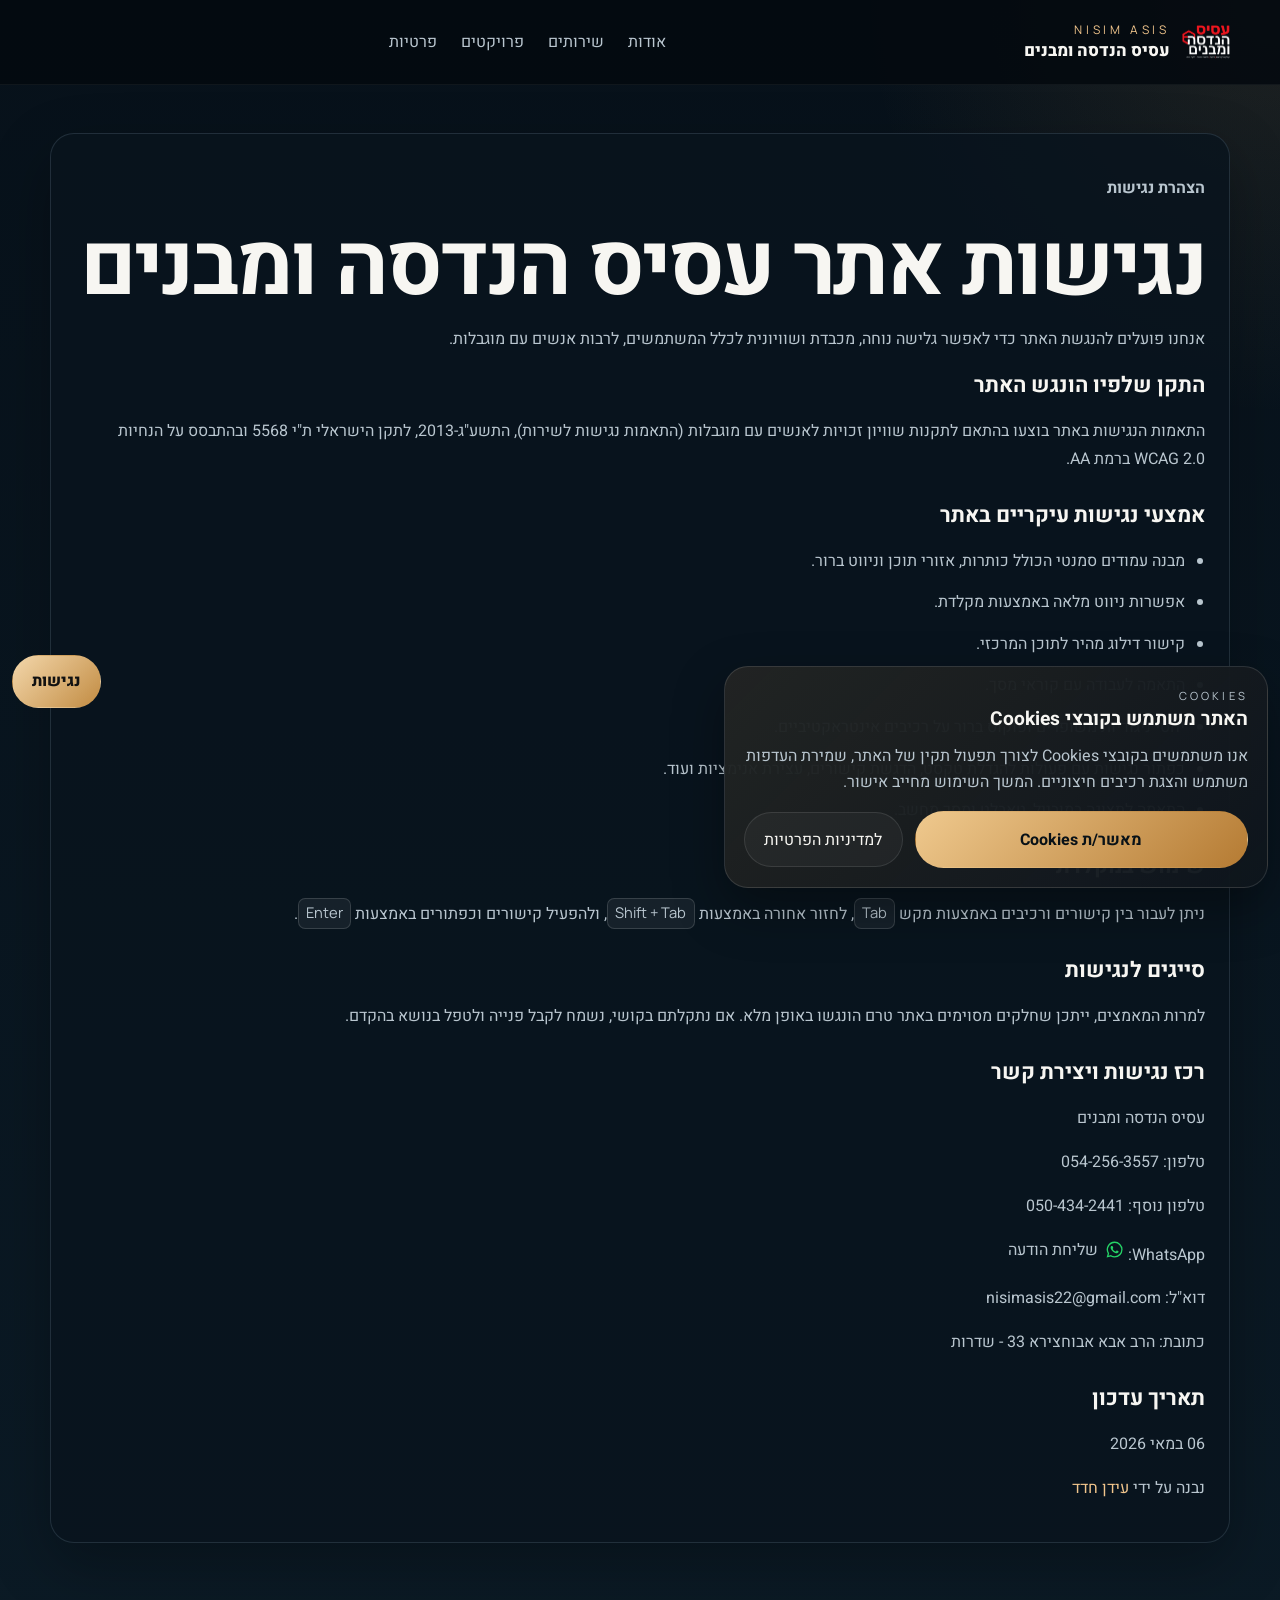
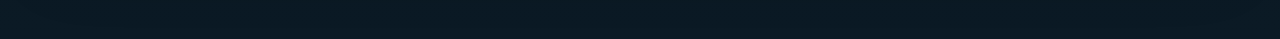
==== commit 5b788d35: "Refine website content, contact layout, and initial scroll" ====
--- a/accessibility.html
+++ b/accessibility.html
@@ -158,8 +158,9 @@
           <h2>רכז נגישות ויצירת קשר</h2>
           <p>עסיס הנדסה ומבנים</p>
           <p>טלפון: <a href="tel:0542563557">054-256-3557</a></p>
+          <p>טלפון נוסף: <a href="tel:0504342441">050-434-2441</a></p>
           <p>
-            וואטסאפ:
+            WhatsApp:
             <a class="whatsapp-link" href="https://wa.me/972542563557" target="_blank" rel="noopener noreferrer">
               <span class="whatsapp-link__icon" aria-hidden="true">
                 <svg viewBox="0 0 24 24" focusable="false">
--- a/styles.css
+++ b/styles.css
@@ -181,6 +181,18 @@
   color: var(--accent-strong);
 }
 
+.section-tag,
+.about .section-tag,
+.about__panel-label,
+.about .about__panel-label,
+.cinematic-card__label {
+  font-family: "Heebo", sans-serif;
+  font-size: clamp(1.35rem, 2.4vw, 1.8rem);
+  font-weight: 700;
+  line-height: 1.3;
+  letter-spacing: normal;
+}
+
 .intro-screen__title {
   margin: 1rem 0 0.45rem;
   font-size: clamp(2.8rem, 12vw, 5.6rem);
@@ -585,8 +597,9 @@
 
 .hero__figure-frame {
   position: relative;
-  width: min(100%, 28rem);
-  padding: 1rem 1rem 4rem;
+  width: 100%;
+  aspect-ratio: 16 / 9;
+  padding: 0;
   overflow: hidden;
   border-radius: 2rem;
   background:
@@ -611,8 +624,9 @@
   z-index: 1;
   display: block;
   width: 100%;
-  height: auto;
-  object-fit: contain;
+  height: 100%;
+  object-fit: cover;
+  object-position: center 48%;
 }
 
 .hero__figure-caption {
@@ -710,6 +724,21 @@
 .projects-map {
   position: absolute;
   inset: 0;
+}
+
+.projects-map .mapboxgl-popup-content {
+  background: #fff;
+  color: #071019;
+  font-family: "Heebo", sans-serif;
+  font-size: 1rem;
+  line-height: 1.6;
+  direction: rtl;
+  text-align: right;
+  padding: 1.25rem 1.5rem 1rem;
+}
+
+.projects-map .mapboxgl-popup-close-button {
+  color: #071019;
 }
 
 .projects-map__placeholder {
@@ -821,18 +850,37 @@
 
 .contact-card {
   display: grid;
+  justify-items: center;
   gap: 0.8rem;
-  padding: 1.5rem;
+  width: 100%;
+  max-width: 42rem;
+  margin-inline: auto;
+  padding: clamp(1.5rem, 5vw, 3.5rem);
+  text-align: center;
   border-radius: var(--radius-lg);
   background:
     linear-gradient(135deg, rgba(241, 197, 140, 0.14), rgba(255, 255, 255, 0.02)),
     rgba(11, 27, 39, 0.88);
 }
 
+.contact-card h2 {
+  margin: 0 0 0.5rem;
+  padding-bottom: 1.25rem;
+  border-bottom: 1px solid var(--line);
+  width: 100%;
+  font-size: clamp(2.45rem, 7vw, 4rem);
+  line-height: 1.1;
+  color: var(--accent-strong);
+}
+
 .contact-card a {
-  font-size: 1.15rem;
+  font-size: clamp(1.5rem, 5vw, 2rem);
   font-weight: 700;
   overflow-wrap: anywhere;
+}
+
+.contact-card a[href^="tel:"] {
+  direction: ltr;
 }
 
 .whatsapp-link {
@@ -1155,16 +1203,20 @@
   }
 
   .hero__content {
-    grid-row: 1 / span 2;
     padding: 2rem 0;
   }
 
   .hero__card {
-    align-self: end;
+    align-self: center;
   }
 
   .hero__figure {
+    grid-column: 1 / -1;
     align-self: start;
+  }
+
+  .hero__figure-frame {
+    aspect-ratio: 21 / 9;
   }
 
   .hero__highlights {
@@ -1172,7 +1224,6 @@
   }
 
   .about__grid,
-  .contact__grid,
   .projects__grid {
     grid-template-columns: minmax(0, 1.05fr) minmax(0, 0.95fr);
     gap: 2rem;
@@ -1222,7 +1273,7 @@
   }
 
   .hero__figure-frame {
-    padding: 0.7rem 0.7rem 3.8rem;
+    border-radius: 1.25rem;
   }
 
   .accessibility-toggle {
